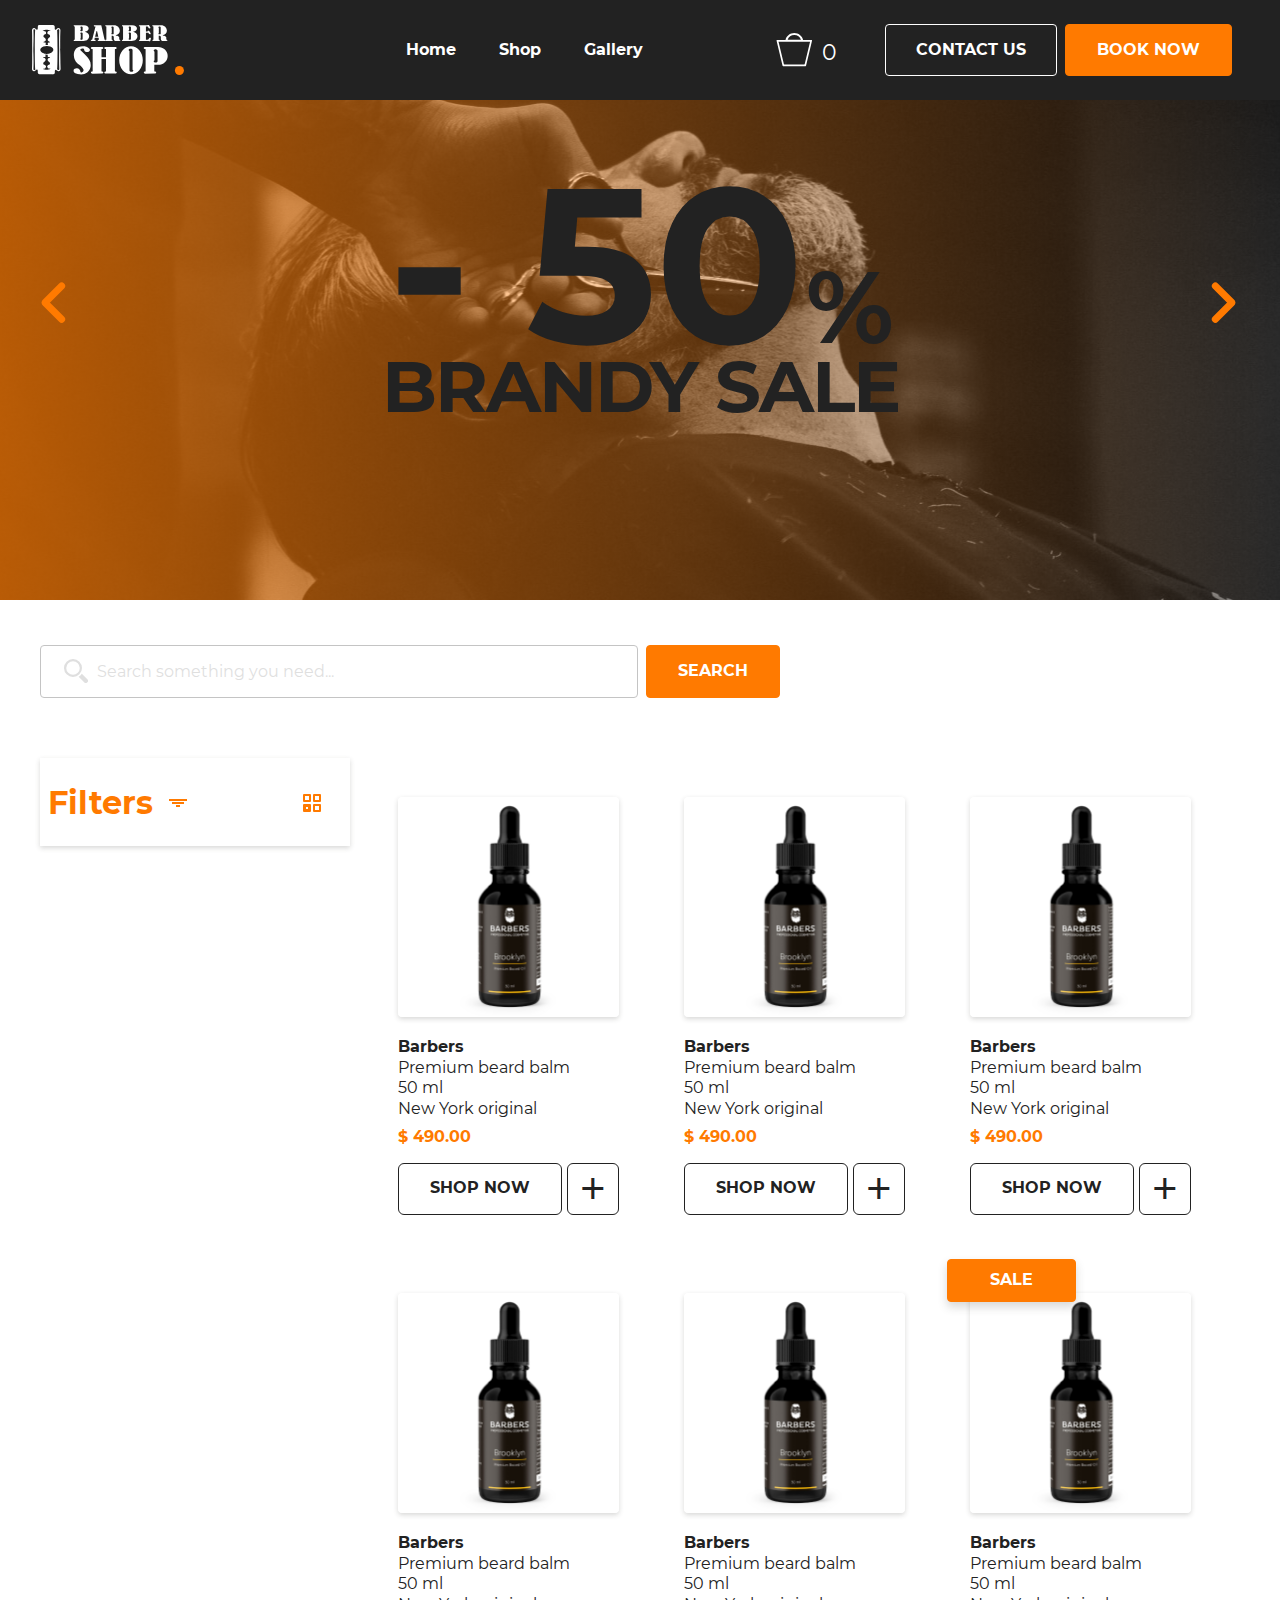
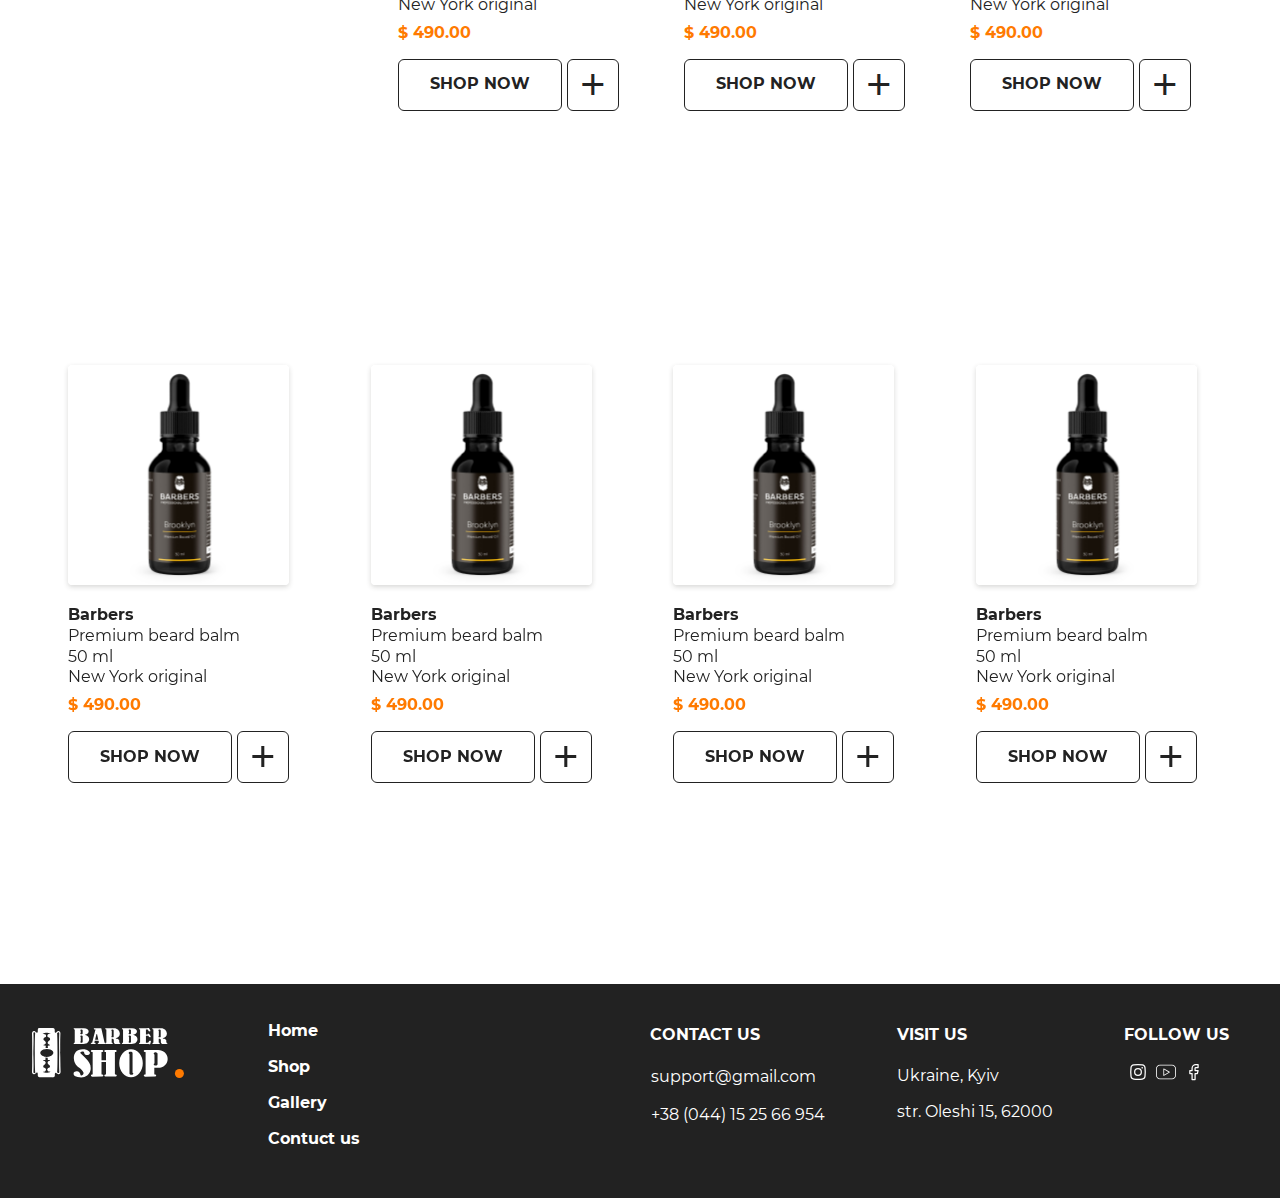
==== shop.html @ feaa9b47 "compress images" ====
<!DOCTYPE html>
<html lang="en">
<head>
	<title>Shop</title>
	<meta charset="UTF-8">
	<meta name="viewport" content="width=device-width, initial-scale=1.0">
	<link rel="shortcut icon" href="img/favicon/blade.png" type="image/x-icon">
	<meta http-equiv="X-UA-Compatible" content="ie=edge">
	<meta name="theme-color" content="#111111">
	<link rel="stylesheet" href="css/vendor.css">
	<link rel="stylesheet" href="css/main.css">
</head>

<body>
	<div class="wrapper">

		<main class="_page">
			<header class="header _fixed">
	<div class="_container">
		<div class="header__content">

			<a class="header__logo logo _hoverSVG _dynamic_adapt_" data-da=".menu__body,992,2" href="../index.html">
				<svg class="logo__image">
					<use xlink:href="img/sprite.svg#logo"></use>
				</svg>
			</a>

			<div class="header__menu menu">
				<button class="menu__burger burger" type="button">
					<span></span>
					<span></span>
					<span></span>
				</button>

				<nav class="menu__body _dynamic_adapt_" data-da=".wrapper,992,0">

					<ul class="menu__list">
						<li class="menu__item">
							<a class="menu__link _hover decor" href="../index.html">Home</a>
						</li>

						<li class="menu__item">
							<a class="menu__link _hover decor _goto" data-goto=".shop" href="#">Shop</a>
						</li>

						<li class="menu__item">
							<a class="menu__link _hover decor _goto" data-goto=".gallery" href="#">Gallery</a>
						</li>
					</ul>

					<a class="menu__backet _hoverSVG _dynamic_adapt_" data-da=".menu,992,2" href="#">
						<svg class="menu__icon">
							<use xlink:href="img/sprite.svg#backet"></use>
						</svg>
						<span class="menu__amount">0</span>
					</a>

					<ul class="menu__request">
						<li class="menu__popup menu__popup--contact">
							<a class="menu__btn link link--contact popup-link" href="#popup__contact-us">contact us</a>
						</li>

						<li class="menu__popup menu__popup--order">
							<button class="menu__btn link link--order _goto" data-goto=".booking" type="button">book
								now</button>
						</li>
					</ul>
				</nav>
			</div>
		</div>
	</div>
</header>
			<section class="shop" id="shop">
	<h1 class="sr-only">
		Brandy sale
	</h1>
	<div class="shop__container _container">
		<div class="shop__content">
			<button class="shop-swiper__arrow shop-swiper__arrow--prev _hover" type="button"></button>
			<button class="shop-swiper__arrow shop-swiper__arrow--next _hover" type="button"></button>
			<div class="shop-swiper">
				<div class="shop-swiper__wrapper">
					<div class="shop-swiper__slide shop-slide">
						<span class="shop-slide__value shop-slide__value--modul">-</span>
						<span class="shop-slide__value shop-slide__value--amount">50</span>
						<span class="shop-slide__value shop-slide__value--quality">%</span>
						<span class="shop-slide__value shop-slide__value--description">brandy sale</span>
					</div>
					<div class="shop-swiper__slide shop-slide">
						<span class="shop-slide__value shop-slide__value--modul">-</span>
						<span class="shop-slide__value shop-slide__value--amount">25</span>
						<span class="shop-slide__value shop-slide__value--quality">%</span>
						<span class="shop-slide__value shop-slide__value--description">brandy sale</span>
					</div>
					<div class="shop-swiper__slide shop-slide">
						<span class="shop-slide__value shop-slide__value--modul">-</span>
						<span class="shop-slide__value shop-slide__value--amount">70</span>
						<span class="shop-slide__value shop-slide__value--quality">%</span>
						<span class="shop-slide__value shop-slide__value--description">brandy sale</span>
					</div>
				</div>
			</div>
		</div>
	</div>
</section>
			<div class="search">
	<div class="_container">
		<form class="search__form form-search" action="#">
			<label class="form-search__label label">
				<input class="form-search__input input" type="text" placeholder="Search something you need...">
				<svg class="form-search__icon">
					<use xlink:href="img/sprite.svg#search"></use>
				</svg>
			</label>
			<button class="form-search__button link link--order" type="submit">search</button>
		</form>
	</div>
</div>
			<section class="products-filter" id="product-filter">
	<h2 class="sr-only">
		Products filter
	</h2>
	<div class="_container">
		<div class="products-filter__content">

			<aside class="products-filter__aside filter-product">
				<div class="products-filter__header">
					<div class="filter-product__title">
						Filters
						<button class="filter-product__decor decor-filter _hoverBg" type="button">
							<span class="decor-filter__middle"></span>
						</button>
					</div>
					<button class="products-filter__filter filter-btn _hoverBtn" type="button">
						<span class="filter-btn__square"></span>
						<span class="filter-btn__square"></span>
						<span class="filter-btn__square filter-btn__square--fat"></span>
						<span class="filter-btn__square"></span>
					</button>
				</div>
				<nav class="products-filter__menu menu-filter">
					<ul class="menu-filter__list">
						<li class="menu-filter__item">
							<a class="menu-filter__link" href="#">List</a>
						</li>
						<li class="menu-filter__item">
							<a class="menu-filter__link _checked" href="#">Tile</a>
						</li>
						<li class="menu-filter__item">
							<a class="menu-filter__link" href="#">Image</a>
						</li>
					</ul>
				</nav>
				<form class="products-filter__form" action="#">
					<button class="products-filter__burger burger" type="button">
						<span></span>
						<span></span>
						<span></span>
					</button>
					<ul class="filter-product__list">
						<li class="filter-product__item filter-item">
							<div class="filter-item__title">
								Choose a services
							</div>
							<ul class="filter-item__list filter__list--checkbox">
								<li class="filter__item">
									<label class="filter__label filter__label--checkbox">
										<input class="filter__input" type="checkbox" name="namecheckbox_1" checked>
										<span class="filter__name filter__name--checkbox">
											Men's haircut
										</span>
									</label>
								</li>
								<li class="filter__item">
									<label class="filter__label filter__label--checkbox">
										<input class="filter__input" type="checkbox" name="namecheckbox_2" checked>
										<span class="filter__name filter__name--checkbox">
											Drying
										</span>
									</label>
								</li>
								<li class="filter__item">
									<label class="filter__label filter__label--checkbox">
										<input class="filter__input" type="checkbox" name="namecheckbox_3">
										<span class="filter__name filter__name--checkbox">
											Shaving
										</span>
									</label>
								</li>
								<li class="filter__item">
									<label class="filter__label filter__label--checkbox">
										<input class="filter__input" type="checkbox" name="namecheckbox_4">
										<span class="filter__name filter__name--checkbox">
											Crop close
										</span>
									</label>
								</li>
								<li class="filter__item">
									<label class="filter__label filter__label--checkbox">
										<input class="filter__input" type="checkbox" name="namecheckbox_5" checked>
										<span class="filter__name filter__name--checkbox">
											Wash hair
										</span>
									</label>
								</li>
							</ul>
						</li>

						<li class="filter-product__item filter-item">
							<div class="filter-item__title">
								Choose a master
							</div>
							<ul class="filter-item__list filter__list--radiobutton">
								<li class="filter__item">
									<label class="filter__label filter__label--radiobutton">
										<input class="filter__input" type="radio" name="nameradio" value="1">
										<span class="filter__name filter__name--radio">
											Alex
										</span>
									</label>
								</li>
								<li class="filter__item">
									<label class="filter__label filter__label--radiobutton">
										<input class="filter__input" type="radio" name="nameradio" value="2">
										<span class="filter__name filter__name--radio">
											Jorge Jones
										</span>
									</label>
								</li>
								<li class="filter__item">
									<label class="filter__label filter__label--radiobutton">
										<input class="filter__input" type="radio" name="nameradio" value="3" checked>
										<span class="filter__name filter__name--radio">
											Dart Vaider
										</span>
									</label>
								</li>
								<li class="filter__item">
									<label class="filter__label filter__label--radiobutton">
										<input class="filter__input" type="radio" name="nameradio" value="4">
										<span class="filter__name filter__name--radio">
											SpongeBob Squarepants
										</span>
									</label>
								</li>
							</ul>
						</li>

						<li class="filter-product__item filter-item">
							<div class="filter-item__title">
								Choose a price
							</div>
							<div class="price-filter">
								<div class="price-filter__line"></div>
								<ul class="price-filter__list">
									<li class="price-filter__item">
										<label class="price-filter__label">
											<span>From:</span>
											<input class="price-filter__input price-filter__input--start" type="text">
										</label>
									</li>

									<li class="price-filter__item">
										<label class="price-filter__label">
											<span>To:</span>
											<input class="price-filter__input price-filter__input--end" type="text">
										</label>
									</li>
								</ul>
							</div>
						</li>
					</ul>

					<button class="filter-product__button link link--shop" type="button">
						show
					</button>
				</form>

			</aside>

			<div class="products-filter__gallery">
				<article class="product">
	<span class="product__action">
		sale
	</span>

	<div class="product__wrapper">

		<a class="product__image" href="../product.html">
			<img class="product__img" src="img/product/beard-oil_brooklyn.png" alt="Beard Oil Brooklyn picture">
		</a>
		<div class="product__content">
			<div class="product__description">
				<span class="product__subtitle">
					Barbers
				</span>
				<div class="product__inner">
					<span class="product__name">
						Premium beard balm
					</span>
					<span class="product__amount">
						50 ml
					</span>
					<span class="product__maden">
						New York original
					</span>
				</div>
				<span class="product__price">
					$ 490.00
				</span>

			</div>
			<div class="product__choise">
				<button class="product__button product__button--shop link link--shop" type="button">
					Shop now
				</button>
				<button class="product__button product__button--backet link link--shop" type="button">
					+
				</button>
			</div>
		</div>

	</div>
</article>
				<article class="product">
	<span class="product__action">
		sale
	</span>

	<div class="product__wrapper">

		<a class="product__image" href="../product.html">
			<img class="product__img" src="img/product/beard-oil_brooklyn.png" alt="Beard Oil Brooklyn picture">
		</a>
		<div class="product__content">
			<div class="product__description">
				<span class="product__subtitle">
					Barbers
				</span>
				<div class="product__inner">
					<span class="product__name">
						Premium beard balm
					</span>
					<span class="product__amount">
						50 ml
					</span>
					<span class="product__maden">
						New York original
					</span>
				</div>
				<span class="product__price">
					$ 490.00
				</span>

			</div>
			<div class="product__choise">
				<button class="product__button product__button--shop link link--shop" type="button">
					Shop now
				</button>
				<button class="product__button product__button--backet link link--shop" type="button">
					+
				</button>
			</div>
		</div>

	</div>
</article>
				<article class="product">
	<span class="product__action">
		sale
	</span>

	<div class="product__wrapper">

		<a class="product__image" href="../product.html">
			<img class="product__img" src="img/product/beard-oil_brooklyn.png" alt="Beard Oil Brooklyn picture">
		</a>
		<div class="product__content">
			<div class="product__description">
				<span class="product__subtitle">
					Barbers
				</span>
				<div class="product__inner">
					<span class="product__name">
						Premium beard balm
					</span>
					<span class="product__amount">
						50 ml
					</span>
					<span class="product__maden">
						New York original
					</span>
				</div>
				<span class="product__price">
					$ 490.00
				</span>

			</div>
			<div class="product__choise">
				<button class="product__button product__button--shop link link--shop" type="button">
					Shop now
				</button>
				<button class="product__button product__button--backet link link--shop" type="button">
					+
				</button>
			</div>
		</div>

	</div>
</article>
				<article class="product">
	<span class="product__action">
		sale
	</span>

	<div class="product__wrapper">

		<a class="product__image" href="../product.html">
			<img class="product__img" src="img/product/beard-oil_brooklyn.png" alt="Beard Oil Brooklyn picture">
		</a>
		<div class="product__content">
			<div class="product__description">
				<span class="product__subtitle">
					Barbers
				</span>
				<div class="product__inner">
					<span class="product__name">
						Premium beard balm
					</span>
					<span class="product__amount">
						50 ml
					</span>
					<span class="product__maden">
						New York original
					</span>
				</div>
				<span class="product__price">
					$ 490.00
				</span>

			</div>
			<div class="product__choise">
				<button class="product__button product__button--shop link link--shop" type="button">
					Shop now
				</button>
				<button class="product__button product__button--backet link link--shop" type="button">
					+
				</button>
			</div>
		</div>

	</div>
</article>
				<article class="product">
	<span class="product__action">
		sale
	</span>

	<div class="product__wrapper">

		<a class="product__image" href="../product.html">
			<img class="product__img" src="img/product/beard-oil_brooklyn.png" alt="Beard Oil Brooklyn picture">
		</a>
		<div class="product__content">
			<div class="product__description">
				<span class="product__subtitle">
					Barbers
				</span>
				<div class="product__inner">
					<span class="product__name">
						Premium beard balm
					</span>
					<span class="product__amount">
						50 ml
					</span>
					<span class="product__maden">
						New York original
					</span>
				</div>
				<span class="product__price">
					$ 490.00
				</span>

			</div>
			<div class="product__choise">
				<button class="product__button product__button--shop link link--shop" type="button">
					Shop now
				</button>
				<button class="product__button product__button--backet link link--shop" type="button">
					+
				</button>
			</div>
		</div>

	</div>
</article>
				<article class="product">
	<span class="product__action">
		sale
	</span>

	<div class="product__wrapper">

		<a class="product__image" href="../product.html">
			<img class="product__img" src="img/product/beard-oil_brooklyn.png" alt="Beard Oil Brooklyn picture">
		</a>
		<div class="product__content">
			<div class="product__description">
				<span class="product__subtitle">
					Barbers
				</span>
				<div class="product__inner">
					<span class="product__name">
						Premium beard balm
					</span>
					<span class="product__amount">
						50 ml
					</span>
					<span class="product__maden">
						New York original
					</span>
				</div>
				<span class="product__price">
					$ 490.00
				</span>

			</div>
			<div class="product__choise">
				<button class="product__button product__button--shop link link--shop" type="button">
					Shop now
				</button>
				<button class="product__button product__button--backet link link--shop" type="button">
					+
				</button>
			</div>
		</div>

	</div>
</article>
			</div>

		</div>
	</div>
</section>
			<div class="products-shop">
	<section class="products gallery" id="gallery">
	<div class="products__container _container">
		<h2 class="products__title title scroll-item">
			Popular products
		</h2>

		<div class="product-swiper swiper">
			<div class="product-swiper__wrapper swiper__wrapper">
				<div class="product-swiper__slide swiper__slide">
					<article class="product">
	<span class="product__action">
		sale
	</span>

	<div class="product__wrapper">

		<a class="product__image" href="../product.html">
			<img class="product__img" src="img/product/beard-oil_brooklyn.png" alt="Beard Oil Brooklyn picture">
		</a>
		<div class="product__content">
			<div class="product__description">
				<span class="product__subtitle">
					Barbers
				</span>
				<div class="product__inner">
					<span class="product__name">
						Premium beard balm
					</span>
					<span class="product__amount">
						50 ml
					</span>
					<span class="product__maden">
						New York original
					</span>
				</div>
				<span class="product__price">
					$ 490.00
				</span>

			</div>
			<div class="product__choise">
				<button class="product__button product__button--shop link link--shop" type="button">
					Shop now
				</button>
				<button class="product__button product__button--backet link link--shop" type="button">
					+
				</button>
			</div>
		</div>

	</div>
</article>
				</div>
				<div class="product-swiper__slide swiper__slide">
					<article class="product">
	<span class="product__action">
		sale
	</span>

	<div class="product__wrapper">

		<a class="product__image" href="../product.html">
			<img class="product__img" src="img/product/beard-oil_brooklyn.png" alt="Beard Oil Brooklyn picture">
		</a>
		<div class="product__content">
			<div class="product__description">
				<span class="product__subtitle">
					Barbers
				</span>
				<div class="product__inner">
					<span class="product__name">
						Premium beard balm
					</span>
					<span class="product__amount">
						50 ml
					</span>
					<span class="product__maden">
						New York original
					</span>
				</div>
				<span class="product__price">
					$ 490.00
				</span>

			</div>
			<div class="product__choise">
				<button class="product__button product__button--shop link link--shop" type="button">
					Shop now
				</button>
				<button class="product__button product__button--backet link link--shop" type="button">
					+
				</button>
			</div>
		</div>

	</div>
</article>
				</div>
				<div class="product-swiper__slide swiper__slide">
					<article class="product">
	<span class="product__action">
		sale
	</span>

	<div class="product__wrapper">

		<a class="product__image" href="../product.html">
			<img class="product__img" src="img/product/beard-oil_brooklyn.png" alt="Beard Oil Brooklyn picture">
		</a>
		<div class="product__content">
			<div class="product__description">
				<span class="product__subtitle">
					Barbers
				</span>
				<div class="product__inner">
					<span class="product__name">
						Premium beard balm
					</span>
					<span class="product__amount">
						50 ml
					</span>
					<span class="product__maden">
						New York original
					</span>
				</div>
				<span class="product__price">
					$ 490.00
				</span>

			</div>
			<div class="product__choise">
				<button class="product__button product__button--shop link link--shop" type="button">
					Shop now
				</button>
				<button class="product__button product__button--backet link link--shop" type="button">
					+
				</button>
			</div>
		</div>

	</div>
</article>
				</div>
				<div class="product-swiper__slide swiper__slide">
					<article class="product">
	<span class="product__action">
		sale
	</span>

	<div class="product__wrapper">

		<a class="product__image" href="../product.html">
			<img class="product__img" src="img/product/beard-oil_brooklyn.png" alt="Beard Oil Brooklyn picture">
		</a>
		<div class="product__content">
			<div class="product__description">
				<span class="product__subtitle">
					Barbers
				</span>
				<div class="product__inner">
					<span class="product__name">
						Premium beard balm
					</span>
					<span class="product__amount">
						50 ml
					</span>
					<span class="product__maden">
						New York original
					</span>
				</div>
				<span class="product__price">
					$ 490.00
				</span>

			</div>
			<div class="product__choise">
				<button class="product__button product__button--shop link link--shop" type="button">
					Shop now
				</button>
				<button class="product__button product__button--backet link link--shop" type="button">
					+
				</button>
			</div>
		</div>

	</div>
</article>
				</div>
			</div>

			<button
				class="product-swiper__arrow product-swiper__arrow--prev swiper-team__arrow swiper-team__arrow--prev _hoverSVG"
				type="button"></button>
			<button
				class="product-swiper__arrow product-swiper__arrow--next swiper-team__arrow swiper-team__arrow--next _hoverSVG"
				type="button"></button>
		</div>
	</div>
</section>
</div>
		</main>

		<footer class="footer" id="footer">
	<div class="footer__container _container">
		<h2 class="footer__title sr-only">
			Footer
		</h2>

		<div class="footer__content">
			<div class="footer__menu">
				<a class="footer__logo logo _hoverSVG _dynamic_adapt_" data-da=".footer__menu,992,0" href="../index.html">
					<svg class="logo__image">
						<use xlink:href="img/sprite.svg#logo"></use>
					</svg>
				</a>
				<nav class="footer__nav menu _dynamic_adapt_" data-da=".footer__contacts,992,1">
					<ul class="menu__list menu__list--footer">
						<li class="menu__item">
							<a class="menu__link _hover decor" data-goto=".hero" href="../index.html">Home</a>
						</li>

						<li class="menu__item">
							<a class="menu__link _hover decor _goto" data-goto=".shop" href="#">Shop</a>
						</li>

						<li class="menu__item">
							<a class="menu__link _hover decor _goto" data-goto=".gallery" href="#">Gallery</a>
						</li>

						<li class="menu__item">
							<a class="menu__link _hover decor popup-link" href="#popup__contact-us">Contuct us</a>
						</li>
					</ul>
				</nav>
			</div>
			<ul class="footer__contacts">
				<li class="footer__contact footer__contact--contact">
					<span class="footer__subtitle">
						Contact us
					</span>
					<a class="footer__email _hover" href="mailto:support@gmail.com">support@gmail.com</a>
					<a class="footer__phone _hover" href="tel:+38044152566954">+38 (044) 15 25 66 954</a>
				</li>

				<li class="footer__contact footer__contact--visit">
					<span class="footer__subtitle">
						Visit us
					</span>
					<address class="footer__address address">
						Ukraine, Kyiv
						<span class="address__street">
							str. Oleshi 15, 62000
						</span>
					</address>
				</li>

				<li class="footer__contact footer__contact--follow">
					<span class="footer__subtitle">
						Follow us
					</span>
					<ul class="footer__socials socials">
						<li class="socials__image">
							<a class="socials__link _hoverSVG" href="#">
								<svg class="socials__icon">
									<use xlink:href="img/sprite.svg#instagram"></use>
								</svg>
							</a>
						</li>
						<li class="socials__image">
							<a class="socials__link _hoverSVG" href="#">
								<svg class="socials__icon">
									<use xlink:href="img/sprite.svg#youtube"></use>
								</svg>
							</a>
						</li>
						<li class="socials__image">
							<a class="socials__link _hoverSVG" href="#">
								<svg class="socials__icon">
									<use xlink:href="img/sprite.svg#facebook"></use>
								</svg>
							</a>
						</li>
					</ul>
				</li>
			</ul>
		</div>
	</div>

</footer>
	</div>

	<div class="popup popup_popup">
	<div class="popup__content">
		<div class="popup__body">
			<div class="popup__close"></div>
		</div>
	</div>
</div>
<div class="popup popup__contact-us" id="popup__contact-us">
	<div class="popup__content">
		<div class="popup__body">
			<svg class="popup__close _hoverSVG">
				<use xlink:href="img/sprite.svg#close"></use>
			</svg>
			<section class="request">
	<h2 class="request__title">
		Contact us!
	</h2>

	<span class="request__description">
		Please leave your details and our manager will contact you within an hour.
	</span>

	<form class="request__form form" action="#" id="form" method="post">

		<label class="request__label label">
			Name:
			<input class="request__input request__input--name input _req _name" type="text" name="name"
				data-validate-field="name" autocomplete="off" placeholder="Gregory Simmmons" required>
		</label>

		<label class="request__label label">
			Email:
			<input class="request__input request__input--email input _req _email" type="email" name="email"
				data-validate-field="email" autocomplete="off" placeholder="dwight.fleming@example.com" required>
		</label>

		<label class="request__label label">
			Phone:
			<input class="request__input request__input--phone input _req _phone" type="tel" name="tel"
				data-validate-field="tel" autocomplete="off" placeholder="+38 (099) 999-9999" required>
		</label>

		<label class="request__label label">
			Your comment:
			<textarea class="request__input request__input--text input _req _text"
				placeholder="Please leave your comment..."></textarea>
		</label>

		<button class="request__button link link--order" type="submit">
			contact me
		</button>
	</form>
</section>
		</div>
	</div>
</div>
<div class="popup popup_video">
	<div class="popup__content">
		<div class="popup__body">
			<div class="popup__close popup__close_video"></div>
			<div class="popup__video _video"></div>
		</div>
	</div>
</div>

	<script src="js/vendor.js"></script>
	<script src="js/main.js"></script>
</body>

</html>
---- css/vendor.css ----
/*! nouislider - 14.6.2 - 9/16/2020 */
.noUi-target, .noUi-target * {
  -webkit-touch-callout: none;
  -webkit-tap-highlight-color: transparent;
  -webkit-user-select: none;
  touch-action: none;
  -ms-user-select: none;
  -moz-user-select: none;
  user-select: none;
  box-sizing: border-box; }

.noUi-target {
  position: relative; }

.noUi-base, .noUi-connects {
  width: 100%;
  height: 100%;
  position: relative;
  z-index: 1; }

.noUi-connects {
  overflow: hidden;
  z-index: 0; }

.noUi-connect, .noUi-origin {
  will-change: transform;
  position: absolute;
  z-index: 1;
  top: 0;
  right: 0;
  -ms-transform-origin: 0 0;
  -webkit-transform-origin: 0 0;
  -webkit-transform-style: preserve-3d;
  transform-origin: 0 0;
  transform-style: flat; }

.noUi-connect {
  height: 100%;
  width: 100%; }

.noUi-origin {
  height: 10%;
  width: 10%; }

.noUi-txt-dir-rtl.noUi-horizontal .noUi-origin {
  left: 0;
  right: auto; }

.noUi-vertical .noUi-origin {
  width: 0; }

.noUi-horizontal .noUi-origin {
  height: 0; }

.noUi-handle {
  -webkit-backface-visibility: hidden;
  backface-visibility: hidden;
  position: absolute; }

.noUi-touch-area {
  height: 100%;
  width: 100%; }

.noUi-state-tap .noUi-connect, .noUi-state-tap .noUi-origin {
  transition: transform .3s; }

.noUi-state-drag * {
  cursor: inherit !important; }

.noUi-horizontal {
  height: 18px; }

.noUi-horizontal .noUi-handle {
  width: 34px;
  height: 28px;
  right: -17px;
  top: -6px; }

.noUi-vertical {
  width: 18px; }

.noUi-vertical .noUi-handle {
  width: 28px;
  height: 34px;
  right: -6px;
  top: -17px; }

.noUi-txt-dir-rtl.noUi-horizontal .noUi-handle {
  left: -17px;
  right: auto; }

.noUi-target {
  background: #FAFAFA;
  border-radius: 4px;
  border: 1px solid #D3D3D3;
  box-shadow: inset 0 1px 1px #F0F0F0,0 3px 6px -5px #BBB; }

.noUi-connects {
  border-radius: 3px; }

.noUi-connect {
  background: #3FB8AF; }

.noUi-draggable {
  cursor: ew-resize; }

.noUi-vertical .noUi-draggable {
  cursor: ns-resize; }

.noUi-handle {
  border: 1px solid #D9D9D9;
  border-radius: 3px;
  background: #FFF;
  cursor: default;
  box-shadow: inset 0 0 1px #FFF,inset 0 1px 7px #EBEBEB,0 3px 6px -3px #BBB; }

.noUi-active {
  box-shadow: inset 0 0 1px #FFF,inset 0 1px 7px #DDD,0 3px 6px -3px #BBB; }

.noUi-handle:after, .noUi-handle:before {
  content: "";
  display: block;
  position: absolute;
  height: 14px;
  width: 1px;
  background: #E8E7E6;
  left: 14px;
  top: 6px; }

.noUi-handle:after {
  left: 17px; }

.noUi-vertical .noUi-handle:after, .noUi-vertical .noUi-handle:before {
  width: 14px;
  height: 1px;
  left: 6px;
  top: 14px; }

.noUi-vertical .noUi-handle:after {
  top: 17px; }

[disabled] .noUi-connect {
  background: #B8B8B8; }

[disabled] .noUi-handle, [disabled].noUi-handle, [disabled].noUi-target {
  cursor: not-allowed; }

.noUi-pips, .noUi-pips * {
  box-sizing: border-box; }

.noUi-pips {
  position: absolute;
  color: #999; }

.noUi-value {
  position: absolute;
  white-space: nowrap;
  text-align: center; }

.noUi-value-sub {
  color: #ccc;
  font-size: 10px; }

.noUi-marker {
  position: absolute;
  background: #CCC; }

.noUi-marker-sub {
  background: #AAA; }

.noUi-marker-large {
  background: #AAA; }

.noUi-pips-horizontal {
  padding: 10px 0;
  height: 80px;
  top: 100%;
  left: 0;
  width: 100%; }

.noUi-value-horizontal {
  transform: translate(-50%, 50%); }

.noUi-rtl .noUi-value-horizontal {
  transform: translate(50%, 50%); }

.noUi-marker-horizontal.noUi-marker {
  margin-left: -1px;
  width: 2px;
  height: 5px; }

.noUi-marker-horizontal.noUi-marker-sub {
  height: 10px; }

.noUi-marker-horizontal.noUi-marker-large {
  height: 15px; }

.noUi-pips-vertical {
  padding: 0 10px;
  height: 100%;
  top: 0;
  left: 100%; }

.noUi-value-vertical {
  transform: translate(0, -50%);
  padding-left: 25px; }

.noUi-rtl .noUi-value-vertical {
  transform: translate(0, 50%); }

.noUi-marker-vertical.noUi-marker {
  width: 5px;
  height: 2px;
  margin-top: -1px; }

.noUi-marker-vertical.noUi-marker-sub {
  width: 10px; }

.noUi-marker-vertical.noUi-marker-large {
  width: 15px; }

.noUi-tooltip {
  display: block;
  position: absolute;
  border: 1px solid #D9D9D9;
  border-radius: 3px;
  background: #fff;
  color: #000;
  padding: 5px;
  text-align: center;
  white-space: nowrap; }

.noUi-horizontal .noUi-tooltip {
  transform: translate(-50%, 0);
  left: 50%;
  bottom: 120%; }

.noUi-vertical .noUi-tooltip {
  transform: translate(0, -50%);
  top: 50%;
  right: 120%; }

.noUi-horizontal .noUi-origin > .noUi-tooltip {
  transform: translate(50%, 0);
  left: auto;
  bottom: 10px; }

.noUi-vertical .noUi-origin > .noUi-tooltip {
  transform: translate(0, -18px);
  top: auto;
  right: 28px; }

/**
 * Swiper 6.7.1
 * Most modern mobile touch slider and framework with hardware accelerated transitions
 * https://swiperjs.com
 *
 * Copyright 2014-2021 Vladimir Kharlampidi
 *
 * Released under the MIT License
 *
 * Released on: June 23, 2021
 */
@font-face {
  font-family: swiper-icons;
  src: url("data:application/font-woff;charset=utf-8;base64, [base64]//wADZ2x5ZgAAAywAAADMAAAD2MHtryVoZWFkAAABbAAAADAAAAA2E2+eoWhoZWEAAAGcAAAAHwAAACQC9gDzaG10eAAAAigAAAAZAAAArgJkABFsb2NhAAAC0AAAAFoAAABaFQAUGG1heHAAAAG8AAAAHwAAACAAcABAbmFtZQAAA/gAAAE5AAACXvFdBwlwb3N0AAAFNAAAAGIAAACE5s74hXjaY2BkYGAAYpf5Hu/j+W2+MnAzMYDAzaX6QjD6/4//Bxj5GA8AuRwMYGkAPywL13jaY2BkYGA88P8Agx4j+/8fQDYfA1AEBWgDAIB2BOoAeNpjYGRgYNBh4GdgYgABEMnIABJzYNADCQAACWgAsQB42mNgYfzCOIGBlYGB0YcxjYGBwR1Kf2WQZGhhYGBiYGVmgAFGBiQQkOaawtDAoMBQxXjg/wEGPcYDDA4wNUA2CCgwsAAAO4EL6gAAeNpj2M0gyAACqxgGNWBkZ2D4/wMA+xkDdgAAAHjaY2BgYGaAYBkGRgYQiAHyGMF8FgYHIM3DwMHABGQrMOgyWDLEM1T9/w8UBfEMgLzE////P/5//f/V/xv+r4eaAAeMbAxwIUYmIMHEgKYAYjUcsDAwsLKxc3BycfPw8jEQA/[base64]/uznmfPFBNODM2K7MTQ45YEAZqGP81AmGGcF3iPqOop0r1SPTaTbVkfUe4HXj97wYE+yNwWYxwWu4v1ugWHgo3S1XdZEVqWM7ET0cfnLGxWfkgR42o2PvWrDMBSFj/IHLaF0zKjRgdiVMwScNRAoWUoH78Y2icB/yIY09An6AH2Bdu/UB+yxopYshQiEvnvu0dURgDt8QeC8PDw7Fpji3fEA4z/PEJ6YOB5hKh4dj3EvXhxPqH/SKUY3rJ7srZ4FZnh1PMAtPhwP6fl2PMJMPDgeQ4rY8YT6Gzao0eAEA409DuggmTnFnOcSCiEiLMgxCiTI6Cq5DZUd3Qmp10vO0LaLTd2cjN4fOumlc7lUYbSQcZFkutRG7g6JKZKy0RmdLY680CDnEJ+UMkpFFe1RN7nxdVpXrC4aTtnaurOnYercZg2YVmLN/d/gczfEimrE/fs/bOuq29Zmn8tloORaXgZgGa78yO9/cnXm2BpaGvq25Dv9S4E9+5SIc9PqupJKhYFSSl47+Qcr1mYNAAAAeNptw0cKwkAAAMDZJA8Q7OUJvkLsPfZ6zFVERPy8qHh2YER+3i/BP83vIBLLySsoKimrqKqpa2hp6+jq6RsYGhmbmJqZSy0sraxtbO3sHRydnEMU4uR6yx7JJXveP7WrDycAAAAAAAH//wACeNpjYGRgYOABYhkgZgJCZgZNBkYGLQZtIJsFLMYAAAw3ALgAeNolizEKgDAQBCchRbC2sFER0YD6qVQiBCv/H9ezGI6Z5XBAw8CBK/m5iQQVauVbXLnOrMZv2oLdKFa8Pjuru2hJzGabmOSLzNMzvutpB3N42mNgZGBg4GKQYzBhYMxJLMlj4GBgAYow/P/PAJJhLM6sSoWKfWCAAwDAjgbRAAB42mNgYGBkAIIbCZo5IPrmUn0hGA0AO8EFTQAA") format("woff");
  font-weight: 400;
  font-style: normal; }

:root {
  --swiper-theme-color: #007aff
; }

.swiper {
  margin-left: auto;
  margin-right: auto;
  position: relative;
  overflow: hidden;
  list-style: none;
  padding: 0;
  z-index: 1; }

.swiper-container-vertical > .swiper-wrapper {
  flex-direction: column; }

.swiper-wrapper {
  position: relative;
  width: 100%;
  height: 100%;
  z-index: 1;
  display: flex;
  transition-property: transform;
  box-sizing: content-box; }

.swiper-container-android .swiper-slide,
.swiper-wrapper {
  transform: translate3d(0px, 0, 0); }

.swiper-container-multirow > .swiper-wrapper {
  flex-wrap: wrap; }

.swiper-container-multirow-column > .swiper-wrapper {
  flex-wrap: wrap;
  flex-direction: column; }

.swiper-container-free-mode > .swiper-wrapper {
  transition-timing-function: ease-out;
  margin: 0 auto; }

.swiper-container-pointer-events {
  touch-action: pan-y; }

.swiper-container-pointer-events.swiper-container-vertical {
  touch-action: pan-x; }

.swiper-slide {
  flex-shrink: 0;
  width: 100%;
  height: 100%;
  position: relative;
  transition-property: transform; }

.swiper-slide-invisible-blank {
  visibility: hidden; }

.swiper-container-autoheight,
.swiper-container-autoheight .swiper-slide {
  height: auto; }

.swiper-container-autoheight .swiper-wrapper {
  align-items: flex-start;
  transition-property: transform, height; }

.swiper-container-3d {
  perspective: 1200px; }

.swiper-container-3d .swiper-cube-shadow,
.swiper-container-3d .swiper-slide,
.swiper-container-3d .swiper-slide-shadow-bottom,
.swiper-container-3d .swiper-slide-shadow-left,
.swiper-container-3d .swiper-slide-shadow-right,
.swiper-container-3d .swiper-slide-shadow-top,
.swiper-container-3d .swiper-wrapper {
  transform-style: preserve-3d; }

.swiper-container-3d .swiper-slide-shadow-bottom,
.swiper-container-3d .swiper-slide-shadow-left,
.swiper-container-3d .swiper-slide-shadow-right,
.swiper-container-3d .swiper-slide-shadow-top {
  position: absolute;
  left: 0;
  top: 0;
  width: 100%;
  height: 100%;
  pointer-events: none;
  z-index: 10; }

.swiper-container-3d .swiper-slide-shadow-left {
  background-image: linear-gradient(to left, rgba(0, 0, 0, 0.5), rgba(0, 0, 0, 0)); }

.swiper-container-3d .swiper-slide-shadow-right {
  background-image: linear-gradient(to right, rgba(0, 0, 0, 0.5), rgba(0, 0, 0, 0)); }

.swiper-container-3d .swiper-slide-shadow-top {
  background-image: linear-gradient(to top, rgba(0, 0, 0, 0.5), rgba(0, 0, 0, 0)); }

.swiper-container-3d .swiper-slide-shadow-bottom {
  background-image: linear-gradient(to bottom, rgba(0, 0, 0, 0.5), rgba(0, 0, 0, 0)); }

.swiper-container-css-mode > .swiper-wrapper {
  overflow: auto;
  scrollbar-width: none;
  -ms-overflow-style: none; }

.swiper-container-css-mode > .swiper-wrapper::-webkit-scrollbar {
  display: none; }

.swiper-container-css-mode > .swiper-wrapper > .swiper-slide {
  scroll-snap-align: start start; }

.swiper-container-horizontal.swiper-container-css-mode > .swiper-wrapper {
  -ms-scroll-snap-type: x mandatory;
  scroll-snap-type: x mandatory; }

.swiper-container-vertical.swiper-container-css-mode > .swiper-wrapper {
  -ms-scroll-snap-type: y mandatory;
  scroll-snap-type: y mandatory; }

:root {
  --swiper-navigation-size: 44px
; }

.swiper-button-next,
.swiper-button-prev {
  position: absolute;
  top: 50%;
  width: calc(var(--swiper-navigation-size)/ 44 * 27);
  height: var(--swiper-navigation-size);
  margin-top: calc(0px - (var(--swiper-navigation-size)/ 2));
  z-index: 10;
  cursor: pointer;
  display: flex;
  align-items: center;
  justify-content: center;
  color: var(--swiper-navigation-color, var(--swiper-theme-color)); }

.swiper-button-next.swiper-button-disabled,
.swiper-button-prev.swiper-button-disabled {
  opacity: .35;
  cursor: auto;
  pointer-events: none; }

.swiper-button-next:after,
.swiper-button-prev:after {
  font-family: swiper-icons;
  font-size: var(--swiper-navigation-size);
  text-transform: none !important;
  letter-spacing: 0;
  text-transform: none;
  font-variant: initial;
  line-height: 1; }

.swiper-button-prev,
.swiper-container-rtl .swiper-button-next {
  left: 10px;
  right: auto; }

.swiper-button-prev:after,
.swiper-container-rtl .swiper-button-next:after {
  content: 'prev'; }

.swiper-button-next,
.swiper-container-rtl .swiper-button-prev {
  right: 10px;
  left: auto; }

.swiper-button-next:after,
.swiper-container-rtl .swiper-button-prev:after {
  content: 'next'; }

.swiper-button-next.swiper-button-white,
.swiper-button-prev.swiper-button-white {
  --swiper-navigation-color: #ffffff
; }

.swiper-button-next.swiper-button-black,
.swiper-button-prev.swiper-button-black {
  --swiper-navigation-color: #000000
; }

.swiper-button-lock {
  display: none; }

.swiper-pagination {
  position: absolute;
  text-align: center;
  transition: .3s opacity;
  transform: translate3d(0, 0, 0);
  z-index: 10; }

.swiper-pagination.swiper-pagination-hidden {
  opacity: 0; }

.swiper-container-horizontal > .swiper-pagination-bullets,
.swiper-pagination-custom,
.swiper-pagination-fraction {
  bottom: 10px;
  left: 0;
  width: 100%; }

.swiper-pagination-bullets-dynamic {
  overflow: hidden;
  font-size: 0; }

.swiper-pagination-bullets-dynamic .swiper-pagination-bullet {
  transform: scale(0.33);
  position: relative; }

.swiper-pagination-bullets-dynamic .swiper-pagination-bullet-active {
  transform: scale(1); }

.swiper-pagination-bullets-dynamic .swiper-pagination-bullet-active-main {
  transform: scale(1); }

.swiper-pagination-bullets-dynamic .swiper-pagination-bullet-active-prev {
  transform: scale(0.66); }

.swiper-pagination-bullets-dynamic .swiper-pagination-bullet-active-prev-prev {
  transform: scale(0.33); }

.swiper-pagination-bullets-dynamic .swiper-pagination-bullet-active-next {
  transform: scale(0.66); }

.swiper-pagination-bullets-dynamic .swiper-pagination-bullet-active-next-next {
  transform: scale(0.33); }

.swiper-pagination-bullet {
  width: 8px;
  height: 8px;
  display: inline-block;
  border-radius: 50%;
  background: #000;
  opacity: .2; }

button.swiper-pagination-bullet {
  border: none;
  margin: 0;
  padding: 0;
  box-shadow: none;
  -webkit-appearance: none;
  -moz-appearance: none;
  appearance: none; }

.swiper-pagination-clickable .swiper-pagination-bullet {
  cursor: pointer; }

.swiper-pagination-bullet-active {
  opacity: 1;
  background: var(--swiper-pagination-color, var(--swiper-theme-color)); }

.swiper-container-vertical > .swiper-pagination-bullets {
  right: 10px;
  top: 50%;
  transform: translate3d(0px, -50%, 0); }

.swiper-container-vertical > .swiper-pagination-bullets .swiper-pagination-bullet {
  margin: 6px 0;
  display: block; }

.swiper-container-vertical > .swiper-pagination-bullets.swiper-pagination-bullets-dynamic {
  top: 50%;
  transform: translateY(-50%);
  width: 8px; }

.swiper-container-vertical > .swiper-pagination-bullets.swiper-pagination-bullets-dynamic .swiper-pagination-bullet {
  display: inline-block;
  transition: .2s transform, .2s top; }

.swiper-container-horizontal > .swiper-pagination-bullets .swiper-pagination-bullet {
  margin: 0 4px; }

.swiper-container-horizontal > .swiper-pagination-bullets.swiper-pagination-bullets-dynamic {
  left: 50%;
  transform: translateX(-50%);
  white-space: nowrap; }

.swiper-container-horizontal > .swiper-pagination-bullets.swiper-pagination-bullets-dynamic .swiper-pagination-bullet {
  transition: .2s transform, .2s left; }

.swiper-container-horizontal.swiper-container-rtl > .swiper-pagination-bullets-dynamic .swiper-pagination-bullet {
  transition: .2s transform, .2s right; }

.swiper-pagination-progressbar {
  background: rgba(0, 0, 0, 0.25);
  position: absolute; }

.swiper-pagination-progressbar .swiper-pagination-progressbar-fill {
  background: var(--swiper-pagination-color, var(--swiper-theme-color));
  position: absolute;
  left: 0;
  top: 0;
  width: 100%;
  height: 100%;
  transform: scale(0);
  transform-origin: left top; }

.swiper-container-rtl .swiper-pagination-progressbar .swiper-pagination-progressbar-fill {
  transform-origin: right top; }

.swiper-container-horizontal > .swiper-pagination-progressbar,
.swiper-container-vertical > .swiper-pagination-progressbar.swiper-pagination-progressbar-opposite {
  width: 100%;
  height: 4px;
  left: 0;
  top: 0; }

.swiper-container-horizontal > .swiper-pagination-progressbar.swiper-pagination-progressbar-opposite,
.swiper-container-vertical > .swiper-pagination-progressbar {
  width: 4px;
  height: 100%;
  left: 0;
  top: 0; }

.swiper-pagination-white {
  --swiper-pagination-color: #ffffff
; }

.swiper-pagination-black {
  --swiper-pagination-color: #000000
; }

.swiper-pagination-lock {
  display: none; }

.swiper-scrollbar {
  border-radius: 10px;
  position: relative;
  -ms-touch-action: none;
  background: rgba(0, 0, 0, 0.1); }

.swiper-container-horizontal > .swiper-scrollbar {
  position: absolute;
  left: 1%;
  bottom: 3px;
  z-index: 50;
  height: 5px;
  width: 98%; }

.swiper-container-vertical > .swiper-scrollbar {
  position: absolute;
  right: 3px;
  top: 1%;
  z-index: 50;
  width: 5px;
  height: 98%; }

.swiper-scrollbar-drag {
  height: 100%;
  width: 100%;
  position: relative;
  background: rgba(0, 0, 0, 0.5);
  border-radius: 10px;
  left: 0;
  top: 0; }

.swiper-scrollbar-cursor-drag {
  cursor: move; }

.swiper-scrollbar-lock {
  display: none; }

.swiper-zoom-container {
  width: 100%;
  height: 100%;
  display: flex;
  justify-content: center;
  align-items: center;
  text-align: center; }

.swiper-zoom-container > canvas,
.swiper-zoom-container > img,
.swiper-zoom-container > svg {
  max-width: 100%;
  max-height: 100%;
  -o-object-fit: contain;
  object-fit: contain; }

.swiper-slide-zoomed {
  cursor: move; }

.swiper-lazy-preloader {
  width: 42px;
  height: 42px;
  position: absolute;
  left: 50%;
  top: 50%;
  margin-left: -21px;
  margin-top: -21px;
  z-index: 10;
  transform-origin: 50%;
  -webkit-animation: swiper-preloader-spin 1s infinite linear;
  animation: swiper-preloader-spin 1s infinite linear;
  box-sizing: border-box;
  border: 4px solid var(--swiper-preloader-color, var(--swiper-theme-color));
  border-radius: 50%;
  border-top-color: transparent; }

.swiper-lazy-preloader-white {
  --swiper-preloader-color: #fff
; }

.swiper-lazy-preloader-black {
  --swiper-preloader-color: #000
; }

@-webkit-keyframes swiper-preloader-spin {
  100% {
    transform: rotate(360deg); } }

@keyframes swiper-preloader-spin {
  100% {
    transform: rotate(360deg); } }

.swiper-container .swiper-notification {
  position: absolute;
  left: 0;
  top: 0;
  pointer-events: none;
  opacity: 0;
  z-index: -1000; }

.swiper-container-fade.swiper-container-free-mode .swiper-slide {
  transition-timing-function: ease-out; }

.swiper-container-fade .swiper-slide {
  pointer-events: none;
  transition-property: opacity; }

.swiper-container-fade .swiper-slide .swiper-slide {
  pointer-events: none; }

.swiper-container-fade .swiper-slide-active,
.swiper-container-fade .swiper-slide-active .swiper-slide-active {
  pointer-events: auto; }

.swiper-container-cube {
  overflow: visible; }

.swiper-container-cube .swiper-slide {
  pointer-events: none;
  -webkit-backface-visibility: hidden;
  backface-visibility: hidden;
  z-index: 1;
  visibility: hidden;
  transform-origin: 0 0;
  width: 100%;
  height: 100%; }

.swiper-container-cube .swiper-slide .swiper-slide {
  pointer-events: none; }

.swiper-container-cube.swiper-container-rtl .swiper-slide {
  transform-origin: 100% 0; }

.swiper-container-cube .swiper-slide-active,
.swiper-container-cube .swiper-slide-active .swiper-slide-active {
  pointer-events: auto; }

.swiper-container-cube .swiper-slide-active,
.swiper-container-cube .swiper-slide-next,
.swiper-container-cube .swiper-slide-next + .swiper-slide,
.swiper-container-cube .swiper-slide-prev {
  pointer-events: auto;
  visibility: visible; }

.swiper-container-cube .swiper-slide-shadow-bottom,
.swiper-container-cube .swiper-slide-shadow-left,
.swiper-container-cube .swiper-slide-shadow-right,
.swiper-container-cube .swiper-slide-shadow-top {
  z-index: 0;
  -webkit-backface-visibility: hidden;
  backface-visibility: hidden; }

.swiper-container-cube .swiper-cube-shadow {
  position: absolute;
  left: 0;
  bottom: 0px;
  width: 100%;
  height: 100%;
  opacity: .6;
  z-index: 0; }

.swiper-container-cube .swiper-cube-shadow:before {
  content: '';
  background: #000;
  position: absolute;
  left: 0;
  top: 0;
  bottom: 0;
  right: 0;
  filter: blur(50px); }

.swiper-container-flip {
  overflow: visible; }

.swiper-container-flip .swiper-slide {
  pointer-events: none;
  -webkit-backface-visibility: hidden;
  backface-visibility: hidden;
  z-index: 1; }

.swiper-container-flip .swiper-slide .swiper-slide {
  pointer-events: none; }

.swiper-container-flip .swiper-slide-active,
.swiper-container-flip .swiper-slide-active .swiper-slide-active {
  pointer-events: auto; }

.swiper-container-flip .swiper-slide-shadow-bottom,
.swiper-container-flip .swiper-slide-shadow-left,
.swiper-container-flip .swiper-slide-shadow-right,
.swiper-container-flip .swiper-slide-shadow-top {
  z-index: 0;
  -webkit-backface-visibility: hidden;
  backface-visibility: hidden; }

/*# sourceMappingURL=vendor.css.map */
---- css/main.css ----
@font-face {
  font-family: "Montserrat";
  src: url("../fonts/../fonts/Montserrat-Bold.woff2") format("woff2");
  font-weight: 700;
  font-display: swap;
  font-style: normal; }

@font-face {
  font-family: "Montserrat";
  src: url("../fonts/../fonts/Montserrat-Medium.woff2") format("woff2");
  font-weight: 500;
  font-display: swap;
  font-style: normal; }

@font-face {
  font-family: "Montserrat";
  src: url("../fonts/../fonts/Montserrat-Regular.woff2") format("woff2");
  font-weight: 400;
  font-display: swap;
  font-style: normal; }

@font-face {
  font-family: "Montserrat";
  src: url("../fonts/../fonts/Montserrat-Light.woff2") format("woff2");
  font-weight: 300;
  font-display: swap;
  font-style: normal; }

html {
  box-sizing: border-box; }

*,
*::after,
*::before {
  box-sizing: inherit; }

ul,
ol,
li,
button {
  padding: 0; }

body,
h1,
h2,
h3,
h4,
h5,
h6,
p,
ul,
ol,
li,
figure,
figcaption,
blockquote,
dl,
dd {
  margin: 0; }

h1,
h2,
h3,
h4,
h5,
h6 {
  font-weight: inherit;
  font-size: inherit; }

ul,
li {
  list-style: none; }

img {
  max-width: 100%;
  display: inline-block;
  vertical-align: middle;
  border-style: none; }

input,
button,
textarea,
select {
  font: inherit;
  cursor: pointer;
  margin: 0; }

textarea.input {
  resize: none; }

button {
  border: none;
  outline: transparent;
  color: transparent;
  background: transparent; }

a {
  border: none;
  background: transparent;
  text-decoration: none;
  color: inherit; }

.button {
  display: inline-block;
  width: 100%;
  text-align: center; }

.label {
  cursor: pointer;
  padding: 0 0 0 20px;
  color: #222; }

textarea.input,
.input {
  border: 1px solid #c4c4c4;
  border-radius: 4px;
  width: 100%;
  display: block;
  padding: 0 20px;
  font-weight: 500;
  transition: all 0.4s ease; }
  textarea.input::-moz-placeholder, .input::-moz-placeholder {
    color: #dfdfdf;
    font-weight: 400; }
  textarea.input:-ms-input-placeholder, .input:-ms-input-placeholder {
    color: #dfdfdf;
    font-weight: 400; }
  textarea.input::placeholder,
  .input::placeholder {
    color: #dfdfdf;
    font-weight: 400; }
  @media only screen and (min-width: 767.98px) {
    textarea.input:hover,
    .input:hover {
      border-color: #9a9a9a; }
    textarea.input:focus,
    .input:focus {
      border-color: #da6401;
      outline: none;
      caret-color: #da6401; }
    textarea.input:active,
    .input:active {
      border-color: #da6401; } }

.sr-only {
  position: absolute;
  width: 1px;
  height: 1px;
  padding: 0;
  margin: -1px;
  overflow: hidden;
  clip: rect(0, 0, 0, 0);
  white-space: nowrap;
  border: 0; }

html,
body {
  height: 100%;
  cursor: default; }

body {
  font-family: "Montserrat", sans-serif;
  font-weight: 400;
  font-size: 16px;
  line-height: 1.3;
  background-color: #fff;
  color: #222; }
  @media only screen and (max-width: 991.98px) {
    body::-webkit-scrollbar {
      display: none; } }

._lock {
  overflow: hidden; }
  ._lock::before {
    content: "";
    position: fixed;
    left: 0;
    top: 0;
    z-index: 6;
    width: 100%;
    height: 100%;
    background-color: rgba(34, 34, 34, 0.6);
    transition: all 0.8s ease; }

.wrapper {
  display: flex;
  flex-direction: column;
  overflow: hidden;
  width: 100%;
  min-height: 100vh; }

._page {
  flex: 1 1 auto; }

._container {
  margin: 0 auto;
  padding: 0 15px;
  max-width: 1230px; }
  @media only screen and (max-width: 991.98px) {
    ._container {
      padding: 0 32px;
      max-width: 768px; } }
  @media only screen and (max-width: 767.98px) {
    ._container {
      padding: 0 15px;
      max-width: 1230px; } }

.logo {
  position: relative;
  z-index: 5;
  display: inline-block;
  transform: translateX(-18px);
  outline: transparent;
  fill: #fff;
  border: 1px solid transparent;
  padding: 5px 15px 5px 0;
  transition: all 0.4s ease; }
  @media only screen and (min-width: 767.98px) {
    .logo:hover,
    .logo:hover .logo__image {
      fill: #da6401; }
      .logo:hover::after,
      .logo:hover .logo__image::after {
        background-color: #da6401; }
    .logo:focus {
      fill: #da6401; }
      .logo:focus::after {
        background-color: #da6401; } }
  @media only screen and (max-width: 767.98px) {
    .logo {
      transform: translate(0, 0); } }
  .logo::before {
    content: "";
    position: absolute;
    z-index: 6;
    top: 0;
    left: 0;
    width: 100%;
    height: 100%;
    background-color: transparent; }
  .logo::after {
    content: "";
    position: absolute;
    bottom: 0;
    right: 0;
    transform: translate(-90%, -55%);
    width: 9px;
    height: 9px;
    border-radius: 50%;
    background-color: #ff7a00;
    transition: all 0.4s ease; }
  .logo__image {
    position: relative;
    z-index: 0;
    display: block;
    width: 154px;
    height: 50px;
    transition: all 0.4s ease; }
    @media only screen and (max-width: 991.98px) {
      .logo__image {
        width: 97px; } }

.title {
  display: inline-block;
  position: relative;
  font-weight: 700;
  font-size: 64px;
  color: #ff7a00;
  word-spacing: 18px;
  letter-spacing: 0px;
  padding: 0 0 0 46px;
  opacity: 0;
  transform: translateX(-50px);
  transition: all 0.4s ease; }
  .title.animation-class {
    opacity: 1;
    transform: translateX(0); }
  .title::before {
    content: "";
    display: block;
    width: 21px;
    height: 21px;
    position: absolute;
    left: 0;
    top: 50%;
    transform: translate(0, -50%);
    background-color: #ff7a00;
    border-radius: 50%; }
    @media only screen and (max-width: 991.98px) {
      .title::before {
        width: 9px;
        height: 9px; } }
  @media only screen and (max-width: 1199.98px) {
    .title {
      font-size: 56px;
      padding: 0 0 0 40px; } }
  @media only screen and (max-width: 991.98px) {
    .title {
      font-size: 32px;
      padding: 0 0 0 20px;
      text-transform: capitalize; } }
  @media only screen and (max-width: 479.98px) {
    .title {
      font-size: 16px;
      text-transform: uppercase; } }

.link {
  display: block;
  font-weight: 700;
  color: #fff;
  text-transform: uppercase;
  border-radius: 4px;
  border: 1px solid transparent;
  transition: all 0.4s ease; }
  .link--contact {
    padding: 15px 30px;
    border: 1px solid #fff;
    background-color: transparent; }
    @media only screen and (min-width: 767.98px) {
      .link--contact:focus {
        color: #da6401;
        border-color: #da6401; }
      .link--contact:hover {
        color: #fff;
        background-color: #000;
        border-color: #fff; }
      .link--contact:active {
        color: #da6401;
        background-color: #000;
        border-color: #fff; } }
  .link--order {
    padding: 15px 31px;
    border: 1px solid #ff7a00;
    background-color: #ff7a00; }
    @media only screen and (min-width: 767.98px) {
      .link--order:focus {
        color: #222;
        border-color: #da6401; }
      .link--order:hover {
        color: #fff;
        border-color: #ff7a00;
        background-color: #da6401; }
      .link--order:active {
        color: #222;
        border-color: #ff7a00;
        background-color: #da6401; } }
  .link--shop {
    background-color: #fff;
    color: #222;
    border-color: #222;
    border-radius: 6px;
    padding: 14px 31px; }
    @media only screen and (min-width: 767.98px) {
      .link--shop:focus {
        border-color: #da6401; }
      .link--shop:hover {
        background-color: #fff2e5;
        border-color: #222; }
      .link--shop:active {
        color: #ff7a00; } }

.socials {
  display: flex;
  align-items: center; }
  @media only screen and (max-width: 479.98px) {
    .socials {
      margin: 15px 0 0 0; } }
  .socials__image {
    display: block; }
  .socials__link {
    max-width: 28px;
    display: flex;
    align-items: center;
    padding: 3px; }
  .socials__icon {
    width: 100%;
    height: 20px; }

.address {
  display: block;
  font-style: normal; }
  .address__street {
    display: block;
    margin: 10px 0 0 0; }

._hover,
._hoverSVG,
._hoverBtn,
._hoverBg {
  outline: transparent;
  border: 1px solid transparent;
  transition: all 0.4s ease; }

._hover::before, ._hover::after {
  transition: all 0.4s ease; }

@media only screen and (min-width: 767.98px) {
  ._hover:hover {
    color: #da6401; }
    ._hover:hover::before, ._hover:hover::after {
      background-color: #da6401; }
  ._hover:focus {
    border-top-color: #da6401;
    border-bottom-color: #da6401;
    color: #da6401; }
    ._hover:focus::before, ._hover:focus::after {
      background-color: #da6401; }
  ._hover:active {
    border-top-color: transparent;
    border-bottom-color: #da6401;
    color: #da6401; }
    ._hover:active::before, ._hover:active::after {
      background-color: #da6401; } }

._hoverSVG svg,
._hoverSVG span {
  transition: all 0.4s ease; }

@media only screen and (min-width: 767.98px) {
  ._hoverSVG:focus svg,
  ._hoverSVG:focus span, ._hoverSVG:focus {
    border-top-color: #da6401;
    border-bottom-color: #da6401;
    color: #da6401;
    fill: #da6401; }
  ._hoverSVG:hover svg,
  ._hoverSVG:hover span, ._hoverSVG:hover {
    border-color: transparent;
    color: #da6401;
    fill: #da6401; }
  ._hoverSVG:active {
    border-top-color: transparent;
    border-bottom-color: #da6401; } }

._hoverBtn span {
  transition: all 0.4s ease; }

@media only screen and (min-width: 767.98px) {
  ._hoverBtn:hover span {
    border-color: #da6401; }
  ._hoverBtn:focus {
    border-top-color: #da6401;
    border-bottom-color: #da6401; }
  ._hoverBtn:hover {
    border-color: transparent; }
  ._hoverBtn:active {
    border-top-color: transparent;
    border-bottom-color: #da6401; } }

@media only screen and (min-width: 767.98px) {
  ._hoverBg:hover span,
  ._hoverBg:hover span::before,
  ._hoverBg:hover span::after {
    background-color: #da6401; }
  ._hoverBg:active {
    background-color: #da6401;
    background-color: #fff1e3; }
  ._hoverBg:focus {
    background-color: #fff1e3; } }

.decor::before {
  content: "";
  position: absolute;
  top: 50%;
  left: 0;
  transform: translateY(-50%);
  width: 5px;
  height: 5px;
  border-radius: 100%;
  border-style: none;
  background-color: transparent; }

@-webkit-keyframes addClone {
  0% {
    opacity: 0;
    transform: scale(0); }
  100% {
    opacity: 1;
    transform: scale(0.8); } }

@keyframes addClone {
  0% {
    opacity: 0;
    transform: scale(0); }
  100% {
    opacity: 1;
    transform: scale(0.8); } }

@-webkit-keyframes addToBacket {
  0% {
    opacity: 1;
    transform: scale(0.8);
    width: 150px;
    height: 150px; }
  25% {
    opacity: 1;
    transform: scale(0.8);
    width: 150px;
    height: 150px; }
  50% {
    opacity: 1;
    transform: scale(0.8); }
  100% {
    opacity: 0;
    transform: scale(0);
    width: 0;
    height: 0; } }

@keyframes addToBacket {
  0% {
    opacity: 1;
    transform: scale(0.8);
    width: 150px;
    height: 150px; }
  25% {
    opacity: 1;
    transform: scale(0.8);
    width: 150px;
    height: 150px; }
  50% {
    opacity: 1;
    transform: scale(0.8); }
  100% {
    opacity: 0;
    transform: scale(0);
    width: 0;
    height: 0; } }

@-webkit-keyframes showBlock {
  0% {
    max-height: 0; }
  100% {
    max-height: 100%;
    min-height: 100%; } }

@keyframes showBlock {
  0% {
    max-height: 0; }
  100% {
    max-height: 100%;
    min-height: 100%; } }

.swiper-team {
  overflow: hidden;
  padding: 13px 0;
  margin: 0 auto; }
  @media only screen and (max-width: 1199.98px) {
    .swiper-team {
      padding: 17px 0;
      align-self: center; } }
  @media only screen and (max-width: 479.98px) {
    .swiper-team {
      padding: 25px 0; } }
  .swiper-team__arrow {
    position: absolute;
    margin: 0;
    padding: 0;
    bottom: 23px;
    width: 40px;
    height: 40px;
    border-radius: 100%;
    cursor: pointer;
    background-color: transparent; }
    .swiper-team__arrow--prev {
      left: 0px; }
    .swiper-team__arrow--next {
      right: 5px; }
    @media only screen and (max-width: 479.98px) {
      .swiper-team__arrow {
        display: none; } }
    .swiper-team__arrow::before, .swiper-team__arrow::after {
      content: "";
      position: absolute;
      top: 0;
      left: 50%;
      width: 3px;
      height: 18px;
      border-radius: 4px;
      background-color: #ff7a00; }
    .swiper-team__arrow--prev::before {
      transform: translate(-50%, 5px) rotate(45deg); }
    .swiper-team__arrow--prev::after {
      transform: translate(-50%, 16px) rotate(-45deg); }
    .swiper-team__arrow--next {
      transform: translateX(10%); }
      .swiper-team__arrow--next::before {
        transform: translate(-50%, 5px) rotate(-45deg); }
      .swiper-team__arrow--next::after {
        transform: translate(-50%, 16px) rotate(45deg); }
  .swiper-team .swiper-pagination-bullets {
    bottom: 20px;
    left: auto;
    right: 3px;
    z-index: 4; }
  .swiper-team__pagination {
    display: none; }
    @media only screen and (max-width: 479.98px) {
      .swiper-team__pagination {
        display: flex;
        position: absolute;
        flex-direction: column;
        justify-content: space-between;
        max-width: 9px;
        height: 105px; } }
    .swiper-team__pagination .swiper-pagination-bullet {
      width: 9px;
      height: 9px;
      border-radius: 100%;
      border-width: 1px;
      border-style: solid;
      opacity: 1; }
    .swiper-team__pagination .swiper-pagination-bullet-active {
      background-color: transparent; }
  .swiper-team__wrapper {
    display: flex; }

.swiper-slide {
  position: relative;
  z-index: 3;
  flex: 0 0 134px;
  min-height: 200px;
  cursor: pointer; }
  @media only screen and (max-width: 1199.98px) {
    .swiper-slide {
      flex: 0 0 130px;
      min-height: 193px; } }
  @media only screen and (max-width: 479.98px) {
    .swiper-slide {
      flex: 0 0 202px;
      max-width: 202px;
      min-height: 300px; } }
  .swiper-slide.swiper-slide-active {
    position: relative;
    z-index: 4; }
    .swiper-slide.swiper-slide-active::after {
      content: "";
      display: block;
      position: absolute;
      z-index: 1;
      top: -11px;
      left: 25px;
      width: 122px;
      min-height: 222px;
      border: 3px solid #ff7a00; }
      @media only screen and (max-width: 1199.98px) {
        .swiper-slide.swiper-slide-active::after {
          top: -10px;
          left: 10px;
          width: 132px;
          min-height: 214px; } }
      @media only screen and (max-width: 479.98px) {
        .swiper-slide.swiper-slide-active::after {
          top: -14px;
          left: 27px;
          width: 190px;
          min-height: 333px; } }
  .swiper-slide__image {
    position: relative;
    z-index: 2;
    width: 100%;
    min-height: 200px;
    -o-object-fit: cover;
    object-fit: cover;
    background-color: rgba(61, 58, 55, 0.2); }
    @media only screen and (max-width: 1199.98px) {
      .swiper-slide__image {
        min-height: 193px; } }
    @media only screen and (max-width: 479.98px) {
      .swiper-slide__image {
        min-height: 300px; } }

.swiper-button-disabled {
  opacity: 0.4;
  pointer-events: none; }

.slider-team {
  position: relative;
  flex: 0 0 731px;
  max-width: 731px;
  min-width: 0;
  padding: 50px 45px 0 45px;
  margin: 0 0 40px 0; }
  @media only screen and (max-width: 1199.98px) {
    .slider-team {
      max-width: 100%;
      margin: 0 0 20px 0; } }
  @media only screen and (max-width: 991.98px) {
    .slider-team {
      margin: 0 0 20px 0; } }
  @media only screen and (max-width: 479.98px) {
    .slider-team {
      max-width: 100%;
      padding: 0 22px 0 0;
      margin: 0 0 17px -3px; } }

.description {
  display: block;
  text-align: left;
  max-width: 475px;
  width: 100%;
  overflow: auto;
  min-height: 283px; }
  .description::-webkit-scrollbar {
    display: none; }
  @media only screen and (max-width: 1199.98px) {
    .description {
      padding: 0 0 0 20px;
      margin: 0 auto; } }
  @media only screen and (max-width: 991.98px) {
    .description {
      padding: 0 0 0 48px; } }
  @media only screen and (max-width: 479.98px) {
    .description {
      padding: 0; } }
  .description__item {
    position: relative;
    line-height: 1.25; }
    .description__item p {
      position: absolute;
      z-index: 2;
      top: 50px;
      left: 0;
      width: 100%;
      opacity: 0;
      transition: opacity 0.4s ease; }
      @media only screen and (max-width: 991.98px) {
        .description__item p {
          top: 26px; } }
    .description__item.tab_active .description__name {
      opacity: 1; }
    .description__item.tab_active p {
      opacity: 1; }
  .description__name {
    position: absolute;
    z-index: 3;
    top: 0;
    display: block;
    font-weight: 700;
    font-size: 32px;
    padding: 0 0 10px 0;
    line-height: 1.1;
    color: #ff7a00;
    opacity: 0;
    width: 100%;
    background-color: #fff;
    transition: opacity 0.4s ease; }
    @media only screen and (max-width: 1199.98px) {
      .description__name {
        font-size: 16px; } }
    @media only screen and (max-width: 479.98px) {
      .description__name {
        margin: 0 0 0 4px; } }

.header {
  position: fixed;
  z-index: 9;
  top: 0;
  width: 100%;
  min-height: 100px; }
  @media only screen and (max-width: 767.98px) {
    .header {
      min-height: 68px; } }
  .header::before {
    content: "";
    position: absolute;
    width: 100%;
    height: 100%;
    background-color: #222; }
  .header__content {
    display: flex;
    align-items: center;
    justify-content: space-between;
    min-height: 100px; }
    @media only screen and (max-width: 991.98px) {
      .header__content {
        min-height: 68px; } }
  .header__logo {
    order: 0; }
    @media only screen and (max-width: 991.98px) {
      .header__logo {
        margin: 0 0 25px 0; } }
    @media only screen and (max-width: 991.98px) {
      .header__logo::after {
        transform: translate(-50%, -180%);
        width: 7px;
        height: 7px; } }
  .header__menu {
    margin: 0 8px 0 0; }
    @media only screen and (max-width: 1199.98px) {
      .header__menu {
        margin: 0; } }

.menu {
  width: 100%; }
  @media only screen and (max-width: 991.98px) {
    .menu {
      display: flex;
      justify-content: flex-end;
      align-items: center; } }
  .menu__body {
    position: relative;
    display: flex;
    align-items: center;
    transition: all 0.8s ease; }
    @media only screen and (max-width: 991.98px) {
      .menu__body {
        outline: hidden;
        position: fixed;
        z-index: 10;
        top: 0;
        left: 0;
        display: flex;
        flex-direction: column;
        align-items: flex-start;
        justify-content: flex-start;
        max-width: 330px;
        width: 100%;
        height: 100%;
        overflow: auto;
        transform: translate(-100%, 0);
        background-color: #222;
        padding: 35px 15px 80px; } }
    @media only screen and (max-width: 479.98px) {
      .menu__body {
        max-width: 100%; } }
    .menu__body._active {
      transform: translate(0, 0);
      box-shadow: 12px 0 16px 0 rgba(0, 0, 0, 0.32); }
  .menu__list {
    order: 1;
    display: flex;
    justify-content: space-between;
    margin: 0 131px 0 auto;
    align-items: center; }
    @media only screen and (max-width: 1199.98px) {
      .menu__list {
        margin: 0 auto; } }
    @media only screen and (max-width: 991.98px) {
      .menu__list {
        flex-direction: column;
        align-items: flex-start;
        padding: 0 0 0 30px;
        margin: 0 0 50px; } }
  .menu__item:not(:last-child) {
    margin: 0 30px 0 0; }
  @media only screen and (max-width: 991.98px) {
    .menu__item:not(:last-child) {
      margin: 0 0 20px 0; } }
  .menu__link {
    position: relative;
    padding: 0 0 0 11px;
    display: block;
    color: #fff;
    font-weight: 700; }
  .menu__backet {
    position: relative;
    top: 0;
    order: 2;
    align-items: center;
    color: #fff;
    fill: #fff;
    margin: 0 71px 0 0; }
    @media only screen and (max-width: 991.98px) {
      .menu__backet {
        z-index: 5;
        top: 12px;
        margin: 0 20px 0 auto; } }
    @media only screen and (max-width: 767.98px) {
      .menu__backet {
        top: 0; } }
  .menu__icon {
    display: inline-block;
    display: block;
    width: 37px;
    height: 34px; }
    @media only screen and (max-width: 991.98px) {
      .menu__icon {
        width: 26px;
        height: 30px; } }
  .menu__amount {
    position: absolute;
    top: 50%;
    left: 110%;
    transform: translateY(-40%);
    display: inline-block;
    font-size: 22px;
    padding: 0 5px; }
  .menu__request {
    order: 3;
    display: flex;
    align-items: center; }
    @media only screen and (max-width: 991.98px) {
      .menu__request {
        display: block;
        max-width: 100%;
        width: 100%;
        margin: auto 0 0 0; } }
  .menu__popup:not(:last-child) {
    margin: 0 8px 0 0; }
  @media only screen and (max-width: 991.98px) {
    .menu__popup:not(:last-child) {
      margin: 0 0 16px 0; } }
  @media only screen and (max-width: 991.98px) {
    .menu__popup--contact {
      max-width: 100%; } }
  @media only screen and (max-width: 991.98px) {
    .menu__popup--order {
      max-width: 100%; } }
  @media only screen and (max-width: 991.98px) {
    .menu__btn {
      max-width: 100%;
      width: 100%;
      text-align: center;
      padding: 15px 5px; } }

.burger {
  display: none; }
  @media only screen and (max-width: 991.98px) {
    .burger {
      position: relative;
      display: block;
      top: 12px;
      width: 30px;
      height: 18px;
      cursor: pointer;
      z-index: 6; } }
  @media only screen and (max-width: 991.98px) and (max-width: 767.98px) {
    .burger {
      top: 0; } }
  @media only screen and (max-width: 991.98px) {
      .burger span {
        display: inline-block;
        transition: all 0.3s ease 0s;
        top: calc(50% - 1px);
        left: 0px;
        position: absolute;
        width: 100%;
        height: 3px;
        border-radius: 2px;
        background-color: #fff; }
        .burger span:first-child {
          top: 0px; }
        .burger span:last-child {
          top: auto;
          bottom: 0px; }
      .burger._active span {
        outline: transparent;
        transform: scale(0); }
        .burger._active span:first-child {
          transform: rotate(-45deg);
          top: calc(50% - 2px); }
        .burger._active span:last-child {
          transform: rotate(45deg);
          bottom: calc(50% - 1px); }
      .burger._done {
        position: absolute;
        top: 25px;
        right: 25px;
        z-index: 6; } }

.hero {
  min-height: 100vh;
  display: flex;
  flex-direction: column;
  justify-content: center;
  background-image: url("../img/bg/bg.jpg");
  background-repeat: no-repeat;
  background-position: right 0;
  background-size: cover; }
  .hero::before {
    content: "";
    position: absolute;
    top: 0;
    left: 0;
    width: 100%;
    min-height: 100%;
    background-image: repeating-linear-gradient(90deg, transparent 0 16.6%, rgba(151, 151, 151, 0.25) 16.6% 16.7%); }
    @media only screen and (max-width: 1199.98px) {
      .hero::before {
        display: none; } }
  @media only screen and (max-width: 991.98px) {
    .hero {
      background-image: url("../img/bg/bg_tablet.jpg");
      background-position-y: 68px; } }
  @media only screen and (max-width: 479.98px) {
    .hero {
      background-image: url("../img/bg/bg_phone.jpg"); } }
  .hero__content {
    position: relative;
    max-width: 1230px;
    width: 100%;
    display: flex;
    flex-direction: column;
    justify-content: space-evenly;
    padding: 10px;
    margin: 100px auto 0; }
    @media only screen and (max-width: 991.98px) {
      .hero__content {
        justify-content: center;
        margin: 100px auto 0;
        padding: 10px 33px; } }
    @media only screen and (max-width: 767.98px) {
      .hero__content {
        margin: 68px auto 0;
        padding: 10px 15px; } }
    @media only screen and (max-width: 479.98px) {
      .hero__content {
        margin: auto 0 0 0; } }
  .hero__order {
    max-width: 600px;
    display: flex;
    flex-direction: column;
    justify-content: space-between; }
    @media only screen and (max-width: 991.98px) {
      .hero__order {
        max-width: 400px;
        margin: 0; } }
    @media only screen and (max-width: 479.98px) {
      .hero__order {
        padding: 0 0 42px 0; } }
  .hero__title::before {
    display: none; }
  .hero__logo {
    display: block;
    margin: 0 0 60px 0; }
    @media only screen and (max-width: 991.98px) {
      .hero__logo {
        margin: 0 0 8px 0; } }
    @media only screen and (max-width: 479.98px) {
      .hero__logo {
        margin: 0 0 28px 0; } }
  .hero__slogan {
    font-weight: 700;
    font-size: 32px;
    color: #fff1e3;
    margin: 0 0 30px 0; }
    @media only screen and (max-width: 991.98px) {
      .hero__slogan {
        font-size: 16px;
        margin: 0 0 18px 0; } }
    @media only screen and (max-width: 479.98px) {
      .hero__slogan {
        font-weight: 500;
        margin: 0 0 11px 0; } }
  .hero__btn {
    position: relative;
    z-index: 1;
    max-width: 165px; }
    @media only screen and (max-width: 479.98px) {
      .hero__btn {
        max-width: 100%;
        padding: 15px 5px; } }
  .hero__link {
    position: relative;
    max-width: 60px;
    width: 100%;
    min-height: 60px;
    border-radius: 50%;
    background-color: transparent;
    display: block;
    margin: 0 auto; }
    .hero__link::before {
      content: "";
      position: absolute;
      z-index: 3;
      top: 0;
      left: 0;
      width: 100%;
      height: 100%;
      border-radius: 50%;
      background-color: transparent; }
    @media only screen and (max-width: 991.98px) {
      .hero__link {
        display: none; } }
  .hero__arrow {
    position: absolute;
    z-index: 0;
    top: 6px;
    left: 50%;
    fill: #fff;
    transform: translate(-50%, 0);
    display: block;
    width: 15px;
    height: 44px;
    margin: 0 auto;
    transition: all 0.4s ease; }

.product {
  position: relative;
  max-width: 286px;
  width: 100%;
  padding: 34px 37px 44px 28px;
  margin: 0 0 16px 0; }
  @media only screen and (max-width: 1199.98px) {
    .product:nth-child(odd) {
      margin-right: 16px; } }
  .product__action {
    display: none;
    position: absolute;
    z-index: 2;
    top: 0;
    left: 5px;
    max-width: 129px;
    text-align: center;
    width: 100%;
    box-shadow: 0 5px 10px 0 rgba(61, 58, 55, 0.2);
    padding: 10px 28px;
    border-radius: 4px;
    cursor: default;
    border: 1px solid #ff7a00;
    background-color: #ff7a00;
    color: #fff;
    text-transform: uppercase;
    font-weight: 700; }
    @media only screen and (max-width: 991.98px) {
      .product__action {
        left: 9px; } }
    .product__action._sale {
      display: block; }
  .product__image {
    display: block;
    border-color: transparent;
    background-color: #fff;
    border: 0px solid transparent;
    border-radius: 4px;
    box-shadow: 0 2px 5px 0 rgba(61, 58, 55, 0.2);
    margin: 0 auto 20px;
    overflow: hidden;
    transition: all 0.4s ease; }
    @media only screen and (min-width: 767.98px) {
      .product__image:focus {
        outline: #ff7a00;
        box-shadow: 0 2px 10px 0 rgba(255, 122, 0, 0.7); }
      .product__image:active {
        box-shadow: 0 4px 10px 0 rgba(255, 122, 0, 0.7); } }
  .product__img {
    border-radius: 4px;
    -o-object-fit: cover;
    object-fit: cover;
    transition: all 0.4s ease;
    transform: scale(1); }
    @media only screen and (min-width: 767.98px) {
      .product__img:hover {
        transform: scale(1.1); } }
    .product__img._selected {
      position: absolute;
      z-index: 9;
      top: 0;
      left: 0;
      width: inherit;
      transform: scale(0.8);
      box-shadow: 0 2px 10px 0 rgba(61, 58, 55, 0.2);
      -webkit-animation: addClone 0.4s ease;
      animation: addClone 0.4s ease; }
  .product__description {
    margin: 0 0 15px 0; }
  .product__subtitle {
    line-height: 1;
    font-weight: 700; }
  .product__name, .product__amount {
    display: block; }
  .product__maden {
    display: block;
    margin: 0 0 7px 0; }
  .product__price {
    display: block;
    font-weight: 700;
    color: #ff7a00; }
  .product__choise {
    display: flex;
    justify-content: space-between; }
  .product__button--backet {
    position: relative;
    z-index: 5;
    text-align: center;
    align-items: center;
    max-width: 52px;
    width: 100%;
    min-height: 52px;
    font-weight: 400;
    font-size: 48px;
    line-height: 1;
    padding: 0; }
  .product._image, .product._list {
    flex: 0 0 100%;
    max-width: 530px;
    padding: 17px 0 0 32px; }
    @media only screen and (max-width: 479.98px) {
      .product._image, .product._list {
        flex-direction: column;
        align-items: flex-start;
        max-width: 280px;
        padding: 0; } }
    .product._image:not(:last-child), .product._list:not(:last-child) {
      margin-bottom: 16px; }
    @media only screen and (max-width: 479.98px) {
      .product._image .product__action, .product._list .product__action {
        position: static;
        max-width: 94px;
        font-size: 13px;
        padding: 4px 10px; } }
    .product._image .product__wrapper, .product._list .product__wrapper {
      max-width: 530px;
      display: flex;
      justify-content: space-between;
      align-items: center; }
      @media only screen and (max-width: 991.98px) {
        .product._image .product__wrapper, .product._list .product__wrapper {
          align-items: end; } }
    .product._image .product__content, .product._list .product__content {
      flex: 0 0 222px; }
      @media only screen and (max-width: 479.98px) {
        .product._image .product__content, .product._list .product__content {
          flex: 0 0 176px; } }
    .product._image .product__image, .product._list .product__image {
      flex: 0 0 182px;
      margin: 0; }
      @media only screen and (max-width: 479.98px) {
        .product._image .product__image, .product._list .product__image {
          flex: 0 0 104px;
          min-height: 94px; } }
    @media only screen and (max-width: 479.98px) {
      .product._image .product__inner, .product._list .product__inner {
        display: none; } }
    @media only screen and (max-width: 479.98px) {
      .product._image .product__button--shop,
      .product._image .product__button--backet, .product._list .product__button--shop,
      .product._list .product__button--backet {
        max-width: 130px;
        width: 100%;
        min-height: 44px;
        align-items: center;
        text-align: center;
        padding: 12px 14px; } }
    @media only screen and (max-width: 479.98px) {
      .product._image .product__button--backet, .product._list .product__button--backet {
        max-width: 44px;
        padding: 0; } }
  .product._image .product__inner {
    display: none; }

.services {
  text-align: center;
  background-position: center;
  background-size: cover;
  background-repeat: no-repeat;
  background-size: 1100px 719px;
  background-position-x: left;
  padding: 55px 0 160px 0;
  margin: 87px 0 0 0; }
  @media only screen and (max-width: 991.98px) {
    .services {
      background-size: 0;
      padding: 51px 0 0 0;
      margin: 0; } }
  @media only screen and (max-width: 767.98px) {
    .services {
      padding: 54px 0 0 0; } }
  @media only screen and (max-width: 479.98px) {
    .services {
      text-align: left;
      padding: 26px 0 0 0; } }
  .services__title {
    margin: 0 17px 21px 0; }
    @media only screen and (max-width: 991.98px) {
      .services__title {
        margin: 0 10px 12px 0;
        padding: 0 0 0 25px;
        word-spacing: 10px; } }
    @media only screen and (max-width: 479.98px) {
      .services__title {
        text-align: left;
        margin: 0 0 12px 3px;
        padding: 0 0 0 17px;
        word-spacing: 5px; } }
  .services__content {
    width: 100%;
    text-align: left;
    background-color: rgba(0, 0, 0, 0.8);
    min-height: 396px;
    padding: 86px 0 88px; }
    @media only screen and (max-width: 991.98px) {
      .services__content {
        padding: 30px 0 53px; } }
    @media only screen and (max-width: 767.98px) {
      .services__content {
        padding: 35px 0 55px; } }
    @media only screen and (max-width: 479.98px) {
      .services__content {
        padding: 22px 0 46px; } }
  .services__list {
    display: grid;
    grid-template-columns: repeat(auto-fit, minmax(300px, 1fr));
    justify-content: space-between;
    grid-row-gap: 35px;
    grid-column-gap: 20px;
    color: #fff1e3; }
    @media only screen and (max-width: 991.98px) {
      .services__list {
        justify-content: space-evenly; } }
    @media only screen and (max-width: 767.98px) {
      .services__list {
        grid-template-columns: 300px;
        grid-column-gap: 50px;
        padding: 0 37px 0 0; } }
    @media only screen and (max-width: 479.98px) {
      .services__list {
        grid-template-columns: 220px;
        padding: 0 30px 0 0;
        grid-row-gap: 0; } }
  .services__item {
    min-height: 70px;
    background-repeat: no-repeat;
    background-position: 0 7px;
    background-size: 70px 70px;
    padding: 0 0 0 66px;
    cursor: pointer;
    opacity: 0;
    transform: translateY(50px);
    transition: all 0.4s ease; }
    .services__item.animation-class {
      opacity: 1;
      transform: translateY(0); }
    @media only screen and (max-width: 991.98px) {
      .services__item {
        padding: 0 0 0 68px; } }
    @media only screen and (max-width: 767.98px) {
      .services__item {
        margin: 0 auto 0 0; } }
    @media only screen and (max-width: 479.98px) {
      .services__item {
        min-height: 60px;
        background-size: 60px 60px;
        background-position: left center;
        line-height: 1.5; } }
  .services__link {
    display: block;
    padding: 4px 0; }
  .services__name {
    display: block;
    font-weight: 700;
    font-size: 32px; }
    @media only screen and (max-width: 479.98px) {
      .services__name {
        font-size: 16px;
        text-transform: uppercase; } }
  .services__time {
    display: block; }
  .services__price {
    display: block;
    font-weight: 500; }

.team {
  text-align: right;
  padding: 85px 0 63px; }
  @media only screen and (max-width: 1199.98px) {
    .team {
      padding: 55px 0 57px; } }
  @media only screen and (max-width: 991.98px) {
    .team {
      padding: 55px 0 0; } }
  @media only screen and (max-width: 479.98px) {
    .team {
      padding: 28px 0 10px; } }
  .team__container {
    max-width: 1285px; }
    @media only screen and (max-width: 991.98px) {
      .team__container {
        max-width: 1230px; } }
  .team__title {
    margin: 0 36px 70px 0; }
    @media only screen and (max-width: 1199.98px) {
      .team__title {
        margin: 0 15px 106px 0; } }
    @media only screen and (max-width: 991.98px) {
      .team__title {
        margin: 0 0 54px 0;
        padding: 0 0 0 17px;
        word-spacing: 10px; } }
    @media only screen and (max-width: 479.98px) {
      .team__title {
        margin: 0 1px 8px 0;
        word-spacing: 5px; } }
  .team__content {
    position: relative;
    display: flex;
    justify-content: space-between;
    flex-wrap: wrap; }
    @media only screen and (max-width: 1199.98px) {
      .team__content {
        justify-content: center; } }
    @media only screen and (max-width: 479.98px) {
      .team__content {
        justify-content: start; } }
  .team__description {
    min-height: 305px; }
  .team .swiper-pagination-bullet {
    background-color: #ff7a00;
    border-color: #ff7a00; }
  .team .swiper-pagination-bullet-active {
    background-color: transparent; }

.booking {
  position: relative;
  max-width: 100%;
  min-height: 925px;
  background-image: url("../img/bg/review.jpg");
  background-position: 0 0;
  background-size: cover;
  padding: 63px 0 55px;
  overflow: hidden;
  background-position: center;
  background-size: cover;
  background-repeat: no-repeat; }
  @media only screen and (max-width: 991.98px) {
    .booking {
      background-image: url("../img/bg/review_tablet.jpg"); } }
  @media only screen and (max-width: 767.98px) {
    .booking {
      min-height: 840px;
      background-image: none;
      padding: 28px 5px 4px; } }
  @media only screen and (max-width: 479.98px) {
    .booking {
      padding: 25px 5px 4px; } }
  .booking::before {
    content: "";
    position: absolute;
    z-index: 0;
    top: 0;
    left: 0;
    width: 100%;
    height: 100%;
    background-color: rgba(0, 0, 0, 0.8); }
    @media only screen and (max-width: 767.98px) {
      .booking::before {
        display: none; } }
  .booking__content {
    position: relative;
    z-index: 1;
    max-width: 850px;
    margin: 0 auto;
    transform: translateX(-9px);
    background-color: #fff;
    border-radius: 4px;
    padding: 53px 0 66px; }
    @media only screen and (max-width: 991.98px) {
      .booking__content {
        transform: translateX(0);
        max-width: 688px; } }
    @media only screen and (max-width: 479.98px) {
      .booking__content {
        padding: 10px 0 60px; } }
  .booking__subtitle {
    max-width: 375px;
    display: block;
    font-weight: 700;
    font-size: 32px;
    color: #222;
    text-align: center;
    margin: 0 auto 15px; }
    @media only screen and (max-width: 479.98px) {
      .booking__subtitle {
        font-size: 16px;
        text-transform: uppercase; } }
  .booking__description {
    display: block;
    text-align: center;
    margin: 0 auto 55px; }
    @media only screen and (max-width: 479.98px) {
      .booking__description {
        margin: 0 auto 21px; } }
  .booking__form {
    max-width: 600px;
    margin: 0 auto; }
  .booking__block-input {
    display: grid;
    grid-template-areas: "name name" "date time";
    grid-column-gap: 24px; }
    @media only screen and (max-width: 767.98px) {
      .booking__block-input {
        grid-column-gap: 10px; } }
    @media only screen and (max-width: 479.98px) {
      .booking__block-input {
        grid-template-areas: "name" "date" "time"; } }
  .booking__label {
    padding: 0; }
    .booking__label--name {
      grid-column: name; }
    .booking__label--date, .booking__label--time {
      max-width: 288px; }
      @media only screen and (max-width: 767.98px) {
        .booking__label--date, .booking__label--time {
          max-width: 100%; } }
    .booking__label--date {
      grid-column: date; }
      @media only screen and (max-width: 479.98px) {
        .booking__label--date {
          margin: 0 0 16px 0; } }
    .booking__label--time {
      grid-column: time; }
  .booking__label-name {
    display: block;
    padding: 0 0 0 20px; }
    @media only screen and (max-width: 479.98px) {
      .booking__label-name {
        padding: 0 0 0 12px; } }
  .booking__input {
    justify-content: start;
    min-height: 44px;
    margin: 0 0 24px 0;
    color: #dfdfdf; }
    .booking__input:focus-visible {
      color: #ff7a00; }
    @media only screen and (max-width: 479.98px) {
      .booking__input {
        margin: 0 0 15px 0; } }
  .booking__input[type="time"] {
    max-width: 288px;
    width: 100%; }
  .booking__input[type="date"] {
    max-width: 288px;
    width: 100%;
    margin: 0; }
  .booking__button {
    max-width: 165px;
    margin: 0 auto; }
    @media only screen and (max-width: 479.98px) {
      .booking__button {
        max-width: 100%;
        width: 100%; } }
  .booking__filter {
    margin: 0 0 20px 0; }
    @media only screen and (max-width: 479.98px) {
      .booking__filter {
        margin: 0 0 12px 0; } }

.filter--checkbox {
  margin: 0 0 31px 0; }
  @media only screen and (max-width: 479.98px) {
    .filter--checkbox {
      margin: 0 0 28px 0; } }

.filter__title {
  padding: 0 0 0 20px; }
  @media only screen and (max-width: 479.98px) {
    .filter__title {
      padding: 0 0 0 10px; } }

.filter__list {
  min-height: 80px;
  display: grid;
  grid-template-columns: repeat(2, 1fr);
  border: 1px solid #c4c4c4;
  border-radius: 4px;
  padding: 16px 24px;
  grid-column-gap: 70px; }
  @media only screen and (max-width: 767.98px) {
    .filter__list {
      grid-column-gap: 20px; } }
  @media only screen and (max-width: 479.98px) {
    .filter__list {
      grid-template-columns: 1fr;
      grid-template-rows: repeat(auto, 1fr);
      padding: 19px 14px;
      line-height: 1.4; } }
  .filter__list--checkbox {
    min-height: 102px;
    grid-template-rows: repeat(3, 1fr); }

@media only screen and (max-width: 479.98px) {
  .filter__item:nth-child(5), .filter__item:nth-child(6) {
    display: none; } }

.filter__name {
  position: relative;
  cursor: pointer;
  transition: all 0.4s ease; }
  @media only screen and (min-width: 767.98px) {
    .filter__name:hover::before {
      border-color: #da6401; } }
  .filter__name--radio, .filter__name--checkbox {
    position: relative;
    display: flex;
    align-items: center; }
    .filter__name--radio::before, .filter__name--checkbox::before {
      content: "";
      display: inline-block;
      top: 0;
      left: 0;
      width: 18px;
      height: 18px;
      margin: 0 10px 0 0;
      border: 2px solid #222;
      background-color: #fff;
      transition: all 0.4s ease; }
    .filter__name--radio::after, .filter__name--checkbox::after {
      content: "";
      display: inline-block;
      position: absolute;
      transition: all 0.4s ease; }
  .filter__name--radio::before {
    border-radius: 100%; }
  .filter__name--radio::after {
    width: 10px;
    height: 10px;
    background-color: transparent;
    border-radius: 100%;
    transform: translateX(4px); }
  .filter__name--checkbox::before {
    border-radius: 2px; }
  .filter__name--checkbox::after {
    top: 2px;
    left: 6px;
    width: 7px;
    height: 12px;
    border: solid #fff;
    border-width: 0 2px 2px 0;
    transform: rotate(45deg); }

.filter__input {
  position: absolute;
  width: 1px;
  height: 1px;
  opacity: 0; }
  @media only screen and (min-width: 767.98px) {
    .filter__input:focus + .filter__name::before {
      border-color: #ff7a00 !important; }
    .filter__input:focus.filter__input[type="checkbox"]:checked + .filter__name::before {
      border-color: #da6401 !important; } }
  .filter__input[type="checkbox"]:checked + .filter__name--checkbox::before {
    border-color: #ff7a00;
    background-color: #ff7a00; }
  .filter__input[type="radio"]:checked + .filter__name--radio::after {
    background-color: #ff7a00; }

.products {
  padding: 81px 0 113px; }
  @media only screen and (max-width: 991.98px) {
    .products {
      padding: 64px 0 69px; } }
  @media only screen and (max-width: 767.98px) {
    .products {
      padding: 33px 0 40px; } }
  @media only screen and (max-width: 479.98px) {
    .products {
      padding: 31px 0 43px; } }
  .products__title {
    margin: 0 0 43px 0;
    padding: 0 0 0 38px; }
    .products__title::before {
      left: -8px; }
    @media only screen and (max-width: 991.98px) {
      .products__title {
        margin: 0 0 32px 9px;
        padding: 0 0 0 8px;
        word-spacing: 10px; } }
    @media only screen and (max-width: 767.98px) {
      .products__title {
        margin: 0 0 12px; } }
    @media only screen and (max-width: 479.98px) {
      .products__title {
        word-spacing: 5px;
        margin: 0 0 9px 9px;
        padding: 0 0 0 9px; } }

@media only screen and (max-width: 1199.98px) {
  .product-swiper {
    max-width: 590px; } }

@media only screen and (max-width: 767.98px) {
  .product-swiper {
    position: relative;
    max-width: 100%;
    height: 550px;
    padding: 0 0 100px 0; } }

.product-swiper__wrapper {
  display: flex;
  flex-wrap: wrap;
  justify-content: space-between; }
  @media only screen and (max-width: 767.98px) {
    .product-swiper__wrapper {
      flex-wrap: nowrap; } }

.product-swiper__slide {
  width: 100%;
  flex: 0 0 286px;
  min-height: 486px;
  height: 100%; }

.product-swiper__arrow {
  display: none; }
  .product-swiper__arrow--prev {
    left: 50%;
    transform: translateX(-50px); }
  .product-swiper__arrow--next {
    right: 50%;
    transform: translateX(50px); }
  @media only screen and (max-width: 767.98px) {
    .product-swiper__arrow {
      display: block;
      bottom: 10px; } }

.review {
  position: relative;
  min-height: 820px;
  background-image: url("../img/bg/review.jpg");
  background-position: center;
  background-size: cover;
  background-repeat: no-repeat;
  background-position: 0 0;
  padding: 44px 0 0; }
  @media only screen and (max-width: 991.98px) {
    .review {
      text-align: right;
      padding: 31px 0 0;
      background-image: url("../img/bg/review_tablet.jpg");
      min-height: 721px; } }
  @media only screen and (max-width: 479.98px) {
    .review {
      background-image: url("../img/bg/review_phone.jpg");
      padding: 30px 0 41px; } }
  .review::before {
    content: "";
    position: absolute;
    top: 0;
    left: 0;
    width: 100%;
    height: 100%;
    background-color: rgba(0, 0, 0, 0.8); }
  .review__title {
    margin: 0 0 90px 0;
    padding: 0 0 0 37px; }
    .review__title::before {
      left: -8px; }
    @media only screen and (max-width: 991.98px) {
      .review__title {
        margin: 0 0 57px 0;
        padding: 0;
        padding-left: 17px;
        word-spacing: 10px; }
        .review__title::before {
          left: 0; } }
    @media only screen and (max-width: 479.98px) {
      .review__title {
        margin: 0 0 5px 0; } }
  .review__slider {
    margin: 0 auto 44px; }
    @media only screen and (max-width: 991.98px) {
      .review__slider {
        margin: 0 auto 8px; } }
    @media only screen and (max-width: 479.98px) {
      .review__slider {
        margin: 0 auto 16px; } }
  .review .swiper-team__arrow::before, .review .swiper-team__arrow::after {
    background-color: #fff; }
  .review .swiper-team__arrow:hover::before, .review .swiper-team__arrow:hover::after {
    background-color: #da6401; }
  .review .swiper-team .swiper-pagination-bullet {
    background-color: #fff1e3;
    border-color: #fff1e3; }
  .review .swiper-team .swiper-pagination-bullet-active {
    background-color: transparent; }
  .review .swiper-team .swiper-slide.tab_active::after {
    border-color: #fff1e3; }
  .review .description {
    display: block;
    flex: 0 0 600px;
    max-width: 600px;
    width: 100%;
    margin: 0 170px 0 auto; }
    @media only screen and (max-width: 991.98px) {
      .review .description {
        margin: 0 auto;
        padding: 0 0 0 150px; } }
    @media only screen and (max-width: 767.98px) {
      .review .description {
        padding: 0; } }
    @media only screen and (max-width: 479.98px) {
      .review .description {
        min-height: 303px; } }
    .review .description__name {
      background-color: transparent;
      margin: 0 0 16px 0; }
      @media only screen and (max-width: 991.98px) {
        .review .description__name {
          margin: 0 0 7px 0; } }
    .review .description__item {
      color: #fff1e3; }
  .review .review-swiper__slide.tab_active::after {
    border-color: #fff1e3; }

.contacts {
  padding: 130px 0 142px; }
  @media only screen and (max-width: 991.98px) {
    .contacts {
      padding: 100px 0 102px; } }
  @media only screen and (max-width: 767.98px) {
    .contacts {
      padding: 45px 0 35px; } }
  @media only screen and (max-width: 479.98px) {
    .contacts {
      padding: 45px 0 27px; } }
  .contacts__inner {
    display: flex;
    justify-content: space-between; }
    @media only screen and (max-width: 1199.98px) {
      .contacts__inner {
        flex-direction: column; } }
  .contacts__content {
    flex: 0 0 40%;
    font-weight: 700;
    margin: -20px 0 0 0; }
    @media only screen and (max-width: 1199.98px) {
      .contacts__content {
        flex: 0 0 100%;
        display: flex;
        justify-content: center;
        margin: 0; } }
    @media only screen and (max-width: 767.98px) {
      .contacts__content {
        flex-direction: column;
        font-weight: 400; } }
    @media only screen and (max-width: 479.98px) {
      .contacts__content {
        margin: 0 0 11px 0; } }
  .contacts__paddings {
    line-height: 2.1;
    padding: 0 0 0 35px; }
    @media only screen and (max-width: 767.98px) {
      .contacts__paddings {
        line-height: 1.6;
        padding: 0; } }
  .contacts__address {
    margin: 0 0 20px 0; }
    @media only screen and (max-width: 1199.98px) {
      .contacts__address {
        flex: 0 0 50%;
        padding: 0 0 0 30px; } }
  @media only screen and (max-width: 1199.98px) and (max-width: 991.98px) {
    .contacts__address {
      margin: 0 0 17px 0;
      padding: 0; } }
    @media only screen and (max-width: 767.98px) {
      .contacts__address {
        flex: 0 0 100%;
        padding: 0;
        margin: 0 0 10px 0; } }
  .contacts__title {
    margin: 0 0 0 -8px;
    padding: 0;
    word-spacing: 0; }
    .contacts__title:before {
      display: none; }
    @media only screen and (max-width: 991.98px) {
      .contacts__title {
        margin: 0 0 10px 0; } }
    @media only screen and (max-width: 991.98px) {
      .contacts__title--schedule {
        margin: 0 0 12px -9px; } }
    @media only screen and (max-width: 479.98px) {
      .contacts__title--schedule {
        margin: 0 0 10px 0; } }
  .contacts__socials {
    margin: 15px 0 0 0; }
    @media only screen and (max-width: 991.98px) {
      .contacts__socials {
        padding: 0 0 0 41px; } }
    @media only screen and (max-width: 767.98px) {
      .contacts__socials {
        margin: 0 0 20px 0; } }
    @media only screen and (max-width: 479.98px) {
      .contacts__socials {
        padding: 0; } }
  .contacts__days {
    text-transform: uppercase;
    margin: 0 42px 0 0; }
    @media only screen and (max-width: 479.98px) {
      .contacts__days {
        text-transform: lowercase;
        margin: 0 20px 0 0; } }
  @media only screen and (max-width: 1199.98px) {
    .contacts__schedule {
      flex: 0 0 50%; } }
  @media only screen and (max-width: 991.98px) {
    .contacts__schedule {
      padding: 0 0 0 4px; } }
  @media only screen and (max-width: 767.98px) {
    .contacts__schedule {
      padding: 0;
      flex: 0 0 100%; } }
  .contacts .address__location {
    text-transform: uppercase; }
    @media only screen and (max-width: 991.98px) {
      .contacts .address__location {
        padding: 0 0 0 44px; } }
    @media only screen and (max-width: 767.98px) {
      .contacts .address__location {
        text-transform: lowercase;
        padding: 0; } }
    .contacts .address__location--city, .contacts .address__location--street, .contacts .address__location--email, .contacts .address__location--phone {
      display: block; }
    .contacts .address__location--email {
      text-transform: lowercase; }
  .contacts .address__location-name {
    text-transform: none; }

.footer {
  background-color: #222;
  padding: 38px 0 50px; }
  @media only screen and (max-width: 991.98px) {
    .footer {
      padding: 38px 0 100px; } }
  @media only screen and (max-width: 767.98px) {
    .footer {
      padding: 40px 0 100px; } }
  @media only screen and (max-width: 479.98px) {
    .footer {
      padding: 11px 0 52px; } }
  .footer__content {
    display: flex;
    justify-content: space-between; }
    @media only screen and (max-width: 767.98px) {
      .footer__content {
        flex-direction: column;
        align-items: center; } }
    @media only screen and (max-width: 479.98px) {
      .footer__content {
        align-items: flex-start;
        flex-direction: column; } }
  .footer__menu {
    display: flex;
    justify-content: space-between;
    align-items: flex-start; }
  .footer__logo {
    margin: 0 45px 0 0; }
    @media only screen and (max-width: 1199.98px) {
      .footer__logo {
        margin: 0; } }
    @media only screen and (max-width: 991.98px) {
      .footer__logo {
        transform: translate(-10px, 0);
        margin: 0 45px 0 0; } }
    @media only screen and (max-width: 767.98px) {
      .footer__logo {
        margin: 0 0 30px 0; } }
    @media only screen and (max-width: 479.98px) {
      .footer__logo {
        transform: translate(0, 0);
        margin: 0 0 5px 0; } }
    @media only screen and (max-width: 479.98px) {
      .footer__logo::after {
        transform: translate(-50%, -180%);
        width: 7px;
        height: 7px; } }
  @media only screen and (max-width: 991.98px) {
    .footer .logo__image {
      width: 154px; } }
  @media only screen and (max-width: 479.98px) {
    .footer .logo__image {
      width: 97px; } }
  .footer__nav {
    width: initial; }
    @media only screen and (max-width: 991.98px) {
      .footer__nav {
        justify-content: start; } }
  .footer__contacts {
    display: grid;
    grid-template-columns: repeat(auto-fit, minmax(109px, 1fr));
    width: 50%;
    line-height: 1;
    justify-items: end;
    padding: 5px 0 0 0; }
    @media only screen and (max-width: 1199.98px) {
      .footer__contacts {
        width: 70%;
        padding: 0; } }
    @media only screen and (max-width: 991.98px) {
      .footer__contacts {
        grid-template-areas: "menu contacts" "address media";
        justify-items: start;
        grid-column-gap: 30px;
        grid-row-gap: 70px;
        padding: 2px 0 0 9px; } }
    @media only screen and (max-width: 767.98px) {
      .footer__contacts {
        width: 100%;
        grid-row-gap: 40px;
        padding: 0 0 0 40px; } }
    @media only screen and (max-width: 479.98px) {
      .footer__contacts {
        grid-template-areas: "menu" "address" "contacts" "media";
        grid-template-columns: 1fr;
        grid-gap: 18px;
        padding: 0; } }
  .footer__contact {
    color: #fff;
    display: flex;
    flex-direction: column;
    max-width: 180px;
    width: 100%; }
    @media only screen and (max-width: 991.98px) {
      .footer__contact {
        padding: 3px 0 0 0; } }
    @media only screen and (max-width: 767.98px) {
      .footer__contact {
        padding: 0 0 0 9px; } }
    @media only screen and (max-width: 479.98px) {
      .footer__contact {
        max-width: 100%;
        padding: 0; } }
    .footer__contact--contact {
      max-width: 182px;
      transform: translateX(-8px); }
      @media only screen and (max-width: 991.98px) {
        .footer__contact--contact {
          transform: translateX(0);
          grid-area: contacts; } }
      @media only screen and (max-width: 767.98px) {
        .footer__contact--contact {
          max-width: 100%; } }
    .footer__contact--visit {
      max-width: 163px;
      transform: translateX(20px); }
      @media only screen and (max-width: 991.98px) {
        .footer__contact--visit {
          transform: translateX(0);
          grid-area: address; } }
      @media only screen and (max-width: 767.98px) {
        .footer__contact--visit {
          max-width: 100%; } }
    .footer__contact--follow {
      max-width: 109px;
      transform: translateX(-7px); }
      @media only screen and (max-width: 991.98px) {
        .footer__contact--follow {
          transform: translateX(0);
          grid-area: media; } }
      @media only screen and (max-width: 767.98px) {
        .footer__contact--follow {
          max-width: 100%; } }
  .footer__subtitle {
    font-weight: 700;
    font-size: 16px;
    margin: 0 0 25px 0;
    text-transform: uppercase; }
    @media only screen and (max-width: 479.98px) {
      .footer__subtitle {
        margin: 0 0 10px 0; } }
  .footer__email {
    margin: 0 0 20px 0; }
    @media only screen and (max-width: 479.98px) {
      .footer__email {
        margin: 0 0 8px 0; } }
  .footer__address .address__street {
    margin: 20px 0 0 0; }
    @media only screen and (max-width: 479.98px) {
      .footer__address .address__street {
        margin: 11px 0 0 0; } }
  .footer__socials {
    transform: translate(0, -10px); }
  .footer .menu__list--footer {
    max-width: 180px;
    width: 100%;
    display: flex;
    flex-direction: column;
    align-items: flex-start;
    line-height: 1;
    margin: 0; }
    @media only screen and (max-width: 991.98px) {
      .footer .menu__list--footer {
        grid-area: menu;
        padding: 0; } }
    @media only screen and (max-width: 479.98px) {
      .footer .menu__list--footer {
        line-height: 1;
        padding: 0 0 0 9px; } }
  .footer .menu__item:not(:last-child) {
    margin: 0 0 18px 0; }
  @media only screen and (max-width: 479.98px) {
    .footer .menu__item:not(:last-child) {
      margin: 0 0 10px 0; } }
  .footer .socials__link {
    fill: #fff; }
  .footer .socials__icon {
    fill: #fff; }

.popup {
  position: fixed;
  width: 100%;
  height: 100%;
  top: 0;
  left: 0;
  overflow: auto;
  z-index: 10;
  opacity: 0;
  visibility: hidden;
  transition: all 0.8s ease; }
  .popup::before {
    content: "";
    background-color: rgba(34, 34, 34, 0.6);
    position: fixed;
    z-index: 6;
    width: 100%;
    height: 100%;
    top: 0;
    left: 0;
    transition: all 0.8s ease 0s; }
  .popup__content {
    position: relative;
    z-index: 7;
    display: flex;
    flex-direction: column;
    align-items: center;
    min-height: 100%;
    width: 100%;
    justify-content: center;
    transition: all 0.8s ease 0s; }
  .popup__body {
    position: relative;
    z-index: 7;
    max-width: 860px;
    width: 100%;
    padding: 65px;
    margin: 0 auto;
    background-color: #ff7a00;
    box-shadow: 0 4px 10px 0 rgba(61, 58, 55, 0.2);
    transform: scale(0) perspective(600px) translate(0, -100%) rotateX(45deg);
    transition: all 0.8s ease 0s; }
  .popup__close {
    display: block;
    margin: 0 0 0 auto;
    width: 20px;
    height: 20px;
    fill: #222;
    cursor: pointer;
    transition: all 0.8s ease 0s; }

.popup.open {
  opacity: 1;
  visibility: visible;
  transition: all 0.8s ease 0s; }

.popup.open .popup__body {
  transform: scale(1) perspective(600px) translate(0, 0) rotateX(0deg);
  background-color: #fff;
  transition: all 0.8s ease 0s; }

.request {
  display: block;
  width: 100%;
  max-width: 600px;
  margin: 0 auto;
  background-color: #fff; }
  .request__title {
    text-align: center;
    font-weight: 700;
    font-size: 32px;
    margin: 0 0 18px 0; }
  .request__description {
    display: block;
    max-width: 400px;
    text-align: center;
    margin: 0 auto 54px; }
  .request__form {
    display: block;
    max-width: 600px;
    width: 100%; }
  .request__input {
    padding: 8px 20px;
    margin: 5px 0 24px 0; }
  .request__input--text {
    min-height: 94px;
    margin: 0 0 35px 0; }
  .request__button {
    max-width: 176px;
    margin: 0 auto; }

.shop {
  position: relative;
  z-index: 0;
  min-height: 600px;
  display: flex;
  flex-direction: column;
  justify-content: center;
  align-items: center;
  background-image: url("../img/bg/bg-shop.jpg");
  background-position: center;
  background-size: cover;
  background-repeat: no-repeat;
  padding: 0 15px; }
  @media only screen and (max-width: 991.98px) {
    .shop {
      background-image: url("../img/bg/bg-shop_tablet.jpg");
      min-height: 519px; } }
  @media only screen and (max-width: 479.98px) {
    .shop {
      background-image: url("../../img/bg/bg-shop_phone.jpg");
      min-height: 477px; } }
  .shop::before {
    content: "";
    position: absolute;
    z-index: 0;
    top: 0;
    left: 0;
    width: 100%;
    height: 100%;
    background-image: linear-gradient(90deg, rgba(255, 122, 0, 0.7) 0%, rgba(255, 122, 0, 0) 100%); }
  .shop__container {
    position: relative;
    width: 100%; }
  .shop__content {
    position: absolute;
    top: 50%;
    left: 0;
    width: 100%;
    transform: translateY(-50%);
    padding: 0 60px; }
    @media only screen and (max-width: 479.98px) {
      .shop__content {
        padding: 0; } }

.shop-swiper {
  overflow: hidden; }
  @media only screen and (max-width: 479.98px) {
    .shop-swiper {
      margin: 30px 0 0 0; } }
  .shop-swiper__arrow {
    position: absolute;
    top: 50%;
    transform: translate(0, -50%);
    width: 60px;
    height: 60px;
    border-radius: 100%;
    cursor: pointer;
    background-color: transparent; }
    @media only screen and (max-width: 479.98px) {
      .shop-swiper__arrow {
        display: none; } }
    .shop-swiper__arrow::before, .shop-swiper__arrow::after {
      content: "";
      position: absolute;
      top: 0;
      left: 0;
      width: 7px;
      height: 30px;
      border-radius: 4px;
      background-color: #ff7a00; }
    .shop-swiper__arrow--prev {
      left: 0; }
      .shop-swiper__arrow--prev::before {
        transform: translate(24px, 8px) rotate(45deg); }
      .shop-swiper__arrow--prev::after {
        transform: translate(24px, 25px) rotate(-45deg); }
    .shop-swiper__arrow--next {
      right: 0; }
      .shop-swiper__arrow--next::before {
        transform: translate(24px, 8px) rotate(-45deg); }
      .shop-swiper__arrow--next::after {
        transform: translate(24px, 25px) rotate(45deg); }
  .shop-swiper__wrapper {
    display: flex;
    text-align: center; }

.shop-slide {
  flex: 1 0 100%;
  position: relative;
  z-index: 1; }
  .shop-slide__value {
    display: inline-block;
    font-weight: 700; }
    .shop-slide__value--modul, .shop-slide__value--amount {
      font-size: 220px;
      line-height: 0.8; }
      @media only screen and (max-width: 991.98px) {
        .shop-slide__value--modul, .shop-slide__value--amount {
          font-size: 130px; } }
      @media only screen and (max-width: 479.98px) {
        .shop-slide__value--modul, .shop-slide__value--amount {
          font-size: 106px;
          line-height: 0.9; } }
    .shop-slide__value--amount, .shop-slide__value--description {
      letter-spacing: -2px; }
    .shop-slide__value--modul {
      letter-spacing: 40px;
      padding: 10px 10px 0 0; }
      @media only screen and (max-width: 991.98px) {
        .shop-slide__value--modul {
          letter-spacing: 20px; } }
      @media only screen and (max-width: 991.98px) {
        .shop-slide__value--modul {
          letter-spacing: 13px; } }
    .shop-slide__value--quality {
      font-size: 100px;
      line-height: 0; }
      @media only screen and (max-width: 991.98px) {
        .shop-slide__value--quality {
          font-size: 72px; } }
      @media only screen and (max-width: 991.98px) {
        .shop-slide__value--quality {
          font-size: 52px; } }
    .shop-slide__value--description {
      text-transform: uppercase;
      display: block;
      font-size: 72px;
      margin: -12px 0 0 0; }
      @media only screen and (max-width: 991.98px) {
        .shop-slide__value--description {
          font-size: 42px; } }
      @media only screen and (max-width: 479.98px) {
        .shop-slide__value--description {
          font-size: 32px;
          letter-spacing: 0; } }

.search {
  padding: 45px 0 15px; }
  @media only screen and (max-width: 991.98px) {
    .search {
      padding: 32px 0 0; } }
  @media only screen and (max-width: 479.98px) {
    .search {
      padding: 23px 0 0; } }

.form-search {
  max-width: 740px;
  min-height: 52px;
  display: flex; }
  .form-search__label {
    flex: 1 1 100%;
    position: relative;
    padding: 0;
    margin: 0 8px 0 0; }
    @media only screen and (min-width: 767.98px) {
      .form-search__label:hover .form-search__icon {
        fill: #9a9a9a; } }
    @media only screen and (max-width: 479.98px) {
      .form-search__label {
        margin: 0; } }
  .form-search__icon {
    position: absolute;
    top: 50%;
    left: 24px;
    transform: translate(0, -50%);
    width: 24px;
    height: 24px;
    fill: #dfdfdf;
    transition: all 0.4s ease; }
    @media only screen and (max-width: 479.98px) {
      .form-search__icon {
        left: 16px; } }
  .form-search__input {
    width: 100%;
    height: 100%;
    padding: 0 20px 0 56px;
    line-height: 30; }
    @media only screen and (min-width: 767.98px) {
      .form-search__input:active .form-search__icon {
        fill: #da6401; }
      .form-search__input:focus + .form-search__icon {
        fill: #da6401; } }
    @media only screen and (max-width: 479.98px) {
      .form-search__input {
        padding: 0 20px 0 48px; } }
  .form-search__button {
    max-width: 134px; }
    @media only screen and (max-width: 991.98px) {
      .form-search__button {
        padding: 15px 32px; } }
    @media only screen and (max-width: 479.98px) {
      .form-search__button {
        display: none; } }

.products-filter {
  padding: 50px 0 0; }
  @media only screen and (max-width: 991.98px) {
    .products-filter {
      padding: 28px 0 0; } }
  .products-filter__content {
    display: flex;
    justify-content: space-between; }
    @media only screen and (max-width: 991.98px) {
      .products-filter__content {
        flex-direction: column; } }
  .products-filter__aside {
    position: relative;
    display: flex;
    flex-direction: column;
    flex: 0 0 310px;
    align-self: start;
    margin: -5px 8px 0 0;
    box-shadow: 0 2px 5px 0 rgba(61, 58, 55, 0.2);
    background-color: transparent; }
    @media only screen and (max-width: 991.98px) {
      .products-filter__aside {
        flex: 1 1 100%;
        align-self: stretch;
        margin: 0 0 46px; } }
    @media only screen and (max-width: 479.98px) {
      .products-filter__aside {
        margin: 0 0 22px; } }
  .products-filter__header {
    position: relative;
    display: flex;
    justify-content: space-between;
    align-items: center;
    margin: 0 0 13px 0;
    padding: 24px 25px 10px 8px; }
    @media only screen and (max-width: 991.98px) {
      .products-filter__header {
        padding: 5px 24px 5px;
        margin: 0; } }
    @media only screen and (max-width: 479.98px) {
      .products-filter__header {
        padding: 19px 9px 12px; } }
    .products-filter__header::before {
      content: "";
      position: absolute;
      z-index: 1;
      top: 0;
      bottom: 0;
      left: 0;
      right: 0;
      background-color: #fff; }
  .products-filter__form {
    position: relative;
    z-index: 0;
    max-height: 0;
    opacity: 0;
    visibility: hidden;
    padding: 0 8px;
    margin: 0;
    transition: all 0.4s ease; }
    @media only screen and (max-width: 991.98px) {
      .products-filter__form {
        position: fixed;
        top: 0;
        left: 0;
        display: flex;
        flex-direction: column;
        justify-content: flex-start;
        align-items: flex-start;
        z-index: 10;
        max-width: 351px;
        width: 100%;
        background-color: #222;
        padding-top: 80px;
        transform: translate(-100%, 0);
        padding: 80px 15px 0; } }
    .products-filter__form._active {
      opacity: 1;
      visibility: visible; }
      @media only screen and (max-width: 991.98px) {
        .products-filter__form._active {
          background-color: #fff;
          min-height: 100%;
          transform: translate(0, 0);
          box-shadow: 12px 0 16px 0 rgba(0, 0, 0, 0.32); } }
  @media only screen and (max-width: 991.98px) {
    .products-filter .burger {
      position: absolute;
      z-index: 11;
      top: 32px;
      right: 32px; }
      .products-filter .burger span {
        background-color: #222;
        outline: transparent;
        transform: scale(0); }
        .products-filter .burger span:first-child {
          transform: rotate(-45deg);
          top: calc(50% - 2px); }
        .products-filter .burger span:last-child {
          transform: rotate(45deg);
          bottom: calc(50% - 1px); } }
  .products-filter__gallery {
    flex: 1 1 auto;
    display: flex;
    flex-wrap: wrap;
    justify-content: center;
    transition: all 0.4s ease; }
    @media only screen and (max-width: 479.98px) {
      .products-filter__gallery :nth-last-child() {
        display: none; } }
    .products-filter__gallery .product {
      margin: 0; }
      @media only screen and (max-width: 991.98px) {
        .products-filter__gallery .product {
          margin: 0 0 16px 0; } }
  .products-filter .filter__name {
    margin: 0 0 3px 0; }

.menu-filter {
  position: absolute;
  z-index: 9;
  top: 115%;
  right: 0px;
  background-color: #fff;
  max-width: 124px;
  width: 100%;
  padding: 15px 26px 12px 0;
  box-shadow: 0 2px 5px 0 rgba(61, 58, 55, 0.2);
  opacity: 0;
  visibility: hidden;
  transform: translate(0, -10px);
  transition: all 0.4s ease; }
  .menu-filter::before {
    content: "";
    position: absolute;
    top: -5px;
    right: 40px;
    width: 10px;
    height: 10px;
    transform: rotate(45deg);
    background-color: #fff; }
  .menu-filter._checked {
    opacity: 1;
    visibility: visible;
    transform: translate(0, 0); }
  .menu-filter__item {
    color: brandColor; }
  .menu-filter__link {
    position: relative;
    z-index: 1;
    color: #222;
    padding: 0 0 0 26px;
    transition: all 0.4s ease; }
    .menu-filter__link::before {
      content: "";
      position: absolute;
      top: 0px;
      left: 10px;
      width: 7px;
      height: 14px;
      border: solid #ff7a00;
      border-width: 0 2px 2px 0;
      transform: rotate(45deg);
      opacity: 0;
      visibility: hidden;
      transition: all 0.4s ease; }
    .menu-filter__link._checked {
      color: #ff7a00; }
      .menu-filter__link._checked::before {
        opacity: 1;
        visibility: visible; }
    .menu-filter__link:hover {
      color: #ff7a00; }

.filter-btn {
  position: relative;
  flex: 0 0 26px;
  display: grid;
  z-index: 1;
  width: 26px;
  height: 26px;
  background-color: #fff;
  grid-template-columns: 1fr 1fr;
  grid-gap: 2px;
  padding: 3px;
  align-items: center;
  text-align: center;
  border-width: 1px;
  border-style: solid;
  border-color: transparent; }
  .filter-btn__square {
    flex: 0 0 8px;
    width: 8px;
    height: 8px;
    border: 2px solid #ff7a00;
    border-radius: 1px; }
    .filter-btn__square--fat {
      border-width: 3px; }

.filter-product__item {
  margin: 0 0 9px 0; }

.filter-product__title {
  position: relative;
  z-index: 1;
  display: flex;
  align-items: center;
  font-weight: bold;
  font-size: 32px;
  color: #ff7a00;
  transition: all 0.4s ease; }
  @media only screen and (max-width: 479.98px) {
    .filter-product__title {
      text-transform: uppercase;
      font-size: 16px; } }

.filter-product__button {
  display: block;
  max-width: 120px;
  margin: 0 auto 64px; }

.filter-item__title {
  min-height: 40px;
  border-radius: 4px;
  background-color: #fff1e3;
  font-weight: bold;
  color: #ff7a00;
  line-height: 40px;
  padding: 0 0 0 8px;
  margin: 0 0 8px 0; }

.filter-item__list {
  margin: 0 0 0 27px; }

.decor-filter {
  position: relative;
  width: 24px;
  height: 24px;
  border-radius: 100%;
  background-color: transparent;
  padding: 0;
  margin: 0 0 0 13px; }
  .decor-filter._active .decor-filter__middle::before {
    top: 3px; }
  .decor-filter._active .decor-filter__middle::after {
    top: -3px; }
  .decor-filter__middle {
    position: absolute;
    top: 50%;
    transform: translate(-6px, -50%);
    display: inline-block;
    width: 12px;
    height: 2px;
    cursor: pointer;
    background-color: #ff7a00;
    transition: all 0.4s ease; }
    .decor-filter__middle::before, .decor-filter__middle::after {
      content: "";
      position: absolute;
      height: 2px;
      background-color: #ff7a00;
      transition: all 0.4s ease; }
    .decor-filter__middle::before {
      width: 18px;
      top: -3px;
      left: -3px; }
    .decor-filter__middle::after {
      width: 4px;
      top: 3px;
      left: 4px; }

.price-filter {
  padding: 26px 32px 15px 12px;
  background-color: transparent;
  margin: 0 auto 44px; }
  .price-filter__list {
    display: flex;
    justify-content: space-between; }
  .price-filter__item {
    display: block; }
    .price-filter__item:not(:last-child) {
      margin: 0 24px 0 0; }
  .price-filter__label span {
    display: block;
    cursor: pointer;
    padding: 0 0 0 8px; }
    .price-filter__label span:not(:last-child) {
      margin-right: 24px; }
  .price-filter__input {
    max-width: 111px;
    display: block;
    border: 0;
    border-radius: 4px;
    box-shadow: 0 4px 10px 0 rgba(0, 0, 0, 0.1);
    font-weight: 700;
    padding: 6px 8px;
    font-size: 16px; }
    .price-filter__input:focus {
      outline: none;
      color: #ff7a00; }
  .price-filter .noUi-target {
    background: #979797;
    border-radius: 0px;
    box-shadow: none;
    border: none; }
  .price-filter .noUi-horizontal {
    height: 2px;
    margin: 0 0 28px 0; }
  .price-filter .noUi-handle {
    width: 12px;
    height: 12px;
    border-radius: 100%;
    background: #222;
    box-shadow: none;
    border: 0px;
    border-color: #222;
    top: -5px;
    right: -6px; }
    .price-filter .noUi-handle::before, .price-filter .noUi-handle::after {
      display: none; }
  .price-filter .noUi-connect {
    background-color: #222; }
  .price-filter .noUi-tooltip {
    display: block;
    position: absolute;
    border: none;
    border-radius: 0;
    background: #fff;
    color: #222;
    padding: 0 7px;
    text-align: center;
    white-space: nowrap;
    font-weight: 700; }

@media only screen and (max-width: 991.98px) {
  .products-shop .product {
    margin: 0 0 14px 0; } }

.products-shop .products {
  padding: 50px 0 141px; }
  @media only screen and (max-width: 991.98px) {
    .products-shop .products {
      padding: 27px 0 96px; } }
  @media only screen and (max-width: 479.98px) {
    .products-shop .products {
      padding: 6px 0 121px; } }

.products-shop .products__title {
  padding: 0 0 0 43px; }
  @media only screen and (max-width: 991.98px) {
    .products-shop .products__title {
      padding: 0 0 0 9px;
      margin: 0 0 32px 43px; } }
  @media only screen and (max-width: 479.98px) {
    .products-shop .products__title {
      margin: 0 0 9px 9px; } }

.product-page {
  min-height: 100vh;
  padding: 150px 0 50px 0;
  margin: auto 0; }
  @media only screen and (max-width: 767.98px) {
    .product-page {
      padding: 100px 0 50px 0; } }

.product-item {
  margin: 100px 0 0 0;
  display: flex;
  flex-wrap: wrap;
  justify-content: space-between; }
  .product-item__view {
    flex: 1 1 400px;
    display: flex;
    justify-content: flex-start;
    align-items: flex-start;
    width: 100%; }
    @media only screen and (max-width: 991.98px) {
      .product-item__view {
        margin: 0 0 50px 0; } }
  .product-item__tab-nav {
    padding: 7px; }
  .product-item__tab {
    display: block;
    width: 70px;
    height: 70px;
    cursor: pointer;
    border: 1px solid transparent;
    box-shadow: 2px 2px 5px 0 rgba(61, 58, 55, 0.2);
    transition: all 0.4s ease;
    opacity: 0;
    transform: translateX(-50px); }
    .product-item__tab.animation-class {
      opacity: 1;
      transform: translateX(0); }
      .product-item__tab.animation-class:nth-child(2) {
        transition-delay: 0.4s; }
      .product-item__tab.animation-class:nth-child(3) {
        transition-delay: 0.8s; }
      .product-item__tab.animation-class:nth-child(4) {
        transition-delay: 1.2s; }
      .product-item__tab.animation-class:nth-child(5) {
        transition-delay: 1.6s; }
    .product-item__tab:not(:last-child) {
      margin: 0 0 15px 0; }
    .product-item__tab:hover {
      box-shadow: 4px 4px 5px 0 #da6401; }
    .product-item__tab:active {
      border-color: #ff7a00; }
    .product-item__tab:focus {
      border-color: #ff7a00; }
  .product-item__picture {
    -o-object-fit: cover;
    object-fit: cover; }
  .product-item__tab-body {
    max-width: 325px;
    width: 100%;
    margin: 0 auto;
    opacity: 0;
    transition: all 0.4s ease; }
    .product-item__tab-body.animation-class {
      opacity: 1; }
  .product-item__image {
    display: none;
    -o-object-fit: cover;
    object-fit: cover;
    transition: all 0.4s ease; }
    .product-item__image .product__img:hover {
      transform: none; }
    .product-item__image._active {
      display: block; }
  .product-item__img {
    width: 100%;
    -o-object-fit: cover;
    object-fit: cover;
    transition: all 0.4s ease; }
  .product-item__content {
    flex: 1 1 58%;
    display: flex;
    flex-direction: column;
    padding: 0 10px; }
  .product-item__subtitle {
    transform: translateX(50px);
    margin: 0 0 20px 0;
    font-size: 48px;
    opacity: 0;
    transition: all 0.4s ease; }
    .product-item__subtitle.animation-class {
      transform: translateX(0);
      opacity: 1; }
    @media only screen and (max-width: 479.98px) {
      .product-item__subtitle {
        font-size: 32px; } }
  .product-item__inner {
    margin: 0 0 5px 0; }
    @media only screen and (max-width: 479.98px) {
      .product-item__inner {
        margin: 0 0 20px 0; } }
  .product-item__old-price {
    font-size: 12px;
    font-weight: 500;
    color: #979797; }
  .product-item__bottom {
    display: flex;
    flex-direction: column;
    align-items: flex-end;
    margin-top: auto; }
  .product-item__description {
    transform: translateY(-20px); }
    @media only screen and (max-width: 479.98px) {
      .product-item__description {
        transform: translateY(0); } }
  .product-item__see-more {
    position: relative;
    display: inline-block;
    margin: 0 0 20px 0;
    padding: 0 40px 0 0;
    color: #979797;
    cursor: pointer;
    border: 1px solid transparent;
    transition: all 0.4s ease; }
    .product-item__see-more::after {
      content: "";
      width: 10px;
      height: 10px;
      position: absolute;
      top: 4px;
      right: 0;
      transform: rotate(45deg);
      border-right: 2px solid #979797;
      border-bottom: 2px solid #979797;
      border-radius: 2px;
      transition: all 0.4s ease; }
    .product-item__see-more:hover {
      color: #da6401; }
      .product-item__see-more:hover:after {
        border-color: #da6401; }
    .product-item__see-more:active {
      border-bottom-color: #da6401; }
    .product-item__see-more:focus {
      color: #da6401;
      border-top-color: #da6401;
      border-bottom-color: #da6401; }
      .product-item__see-more:focus:after {
        border-color: #da6401; }
    .product-item__see-more._active::after {
      transform: rotate(-135deg);
      top: 7px; }
  .product-item__text {
    position: relative;
    z-index: 0;
    max-height: 0;
    opacity: 0;
    visibility: hidden;
    transform: translateY(-20px);
    transition: all 0.4s ease; }
    .product-item__text._show {
      max-height: 100%;
      opacity: 1;
      visibility: visible;
      transform: translateY(0); }
  .product-item__choise {
    max-width: 222px;
    width: 100%; }
    @media only screen and (max-width: 479.98px) {
      .product-item__choise {
        margin: 0 0 20px 0; } }

/*# sourceMappingURL=main.css.map */
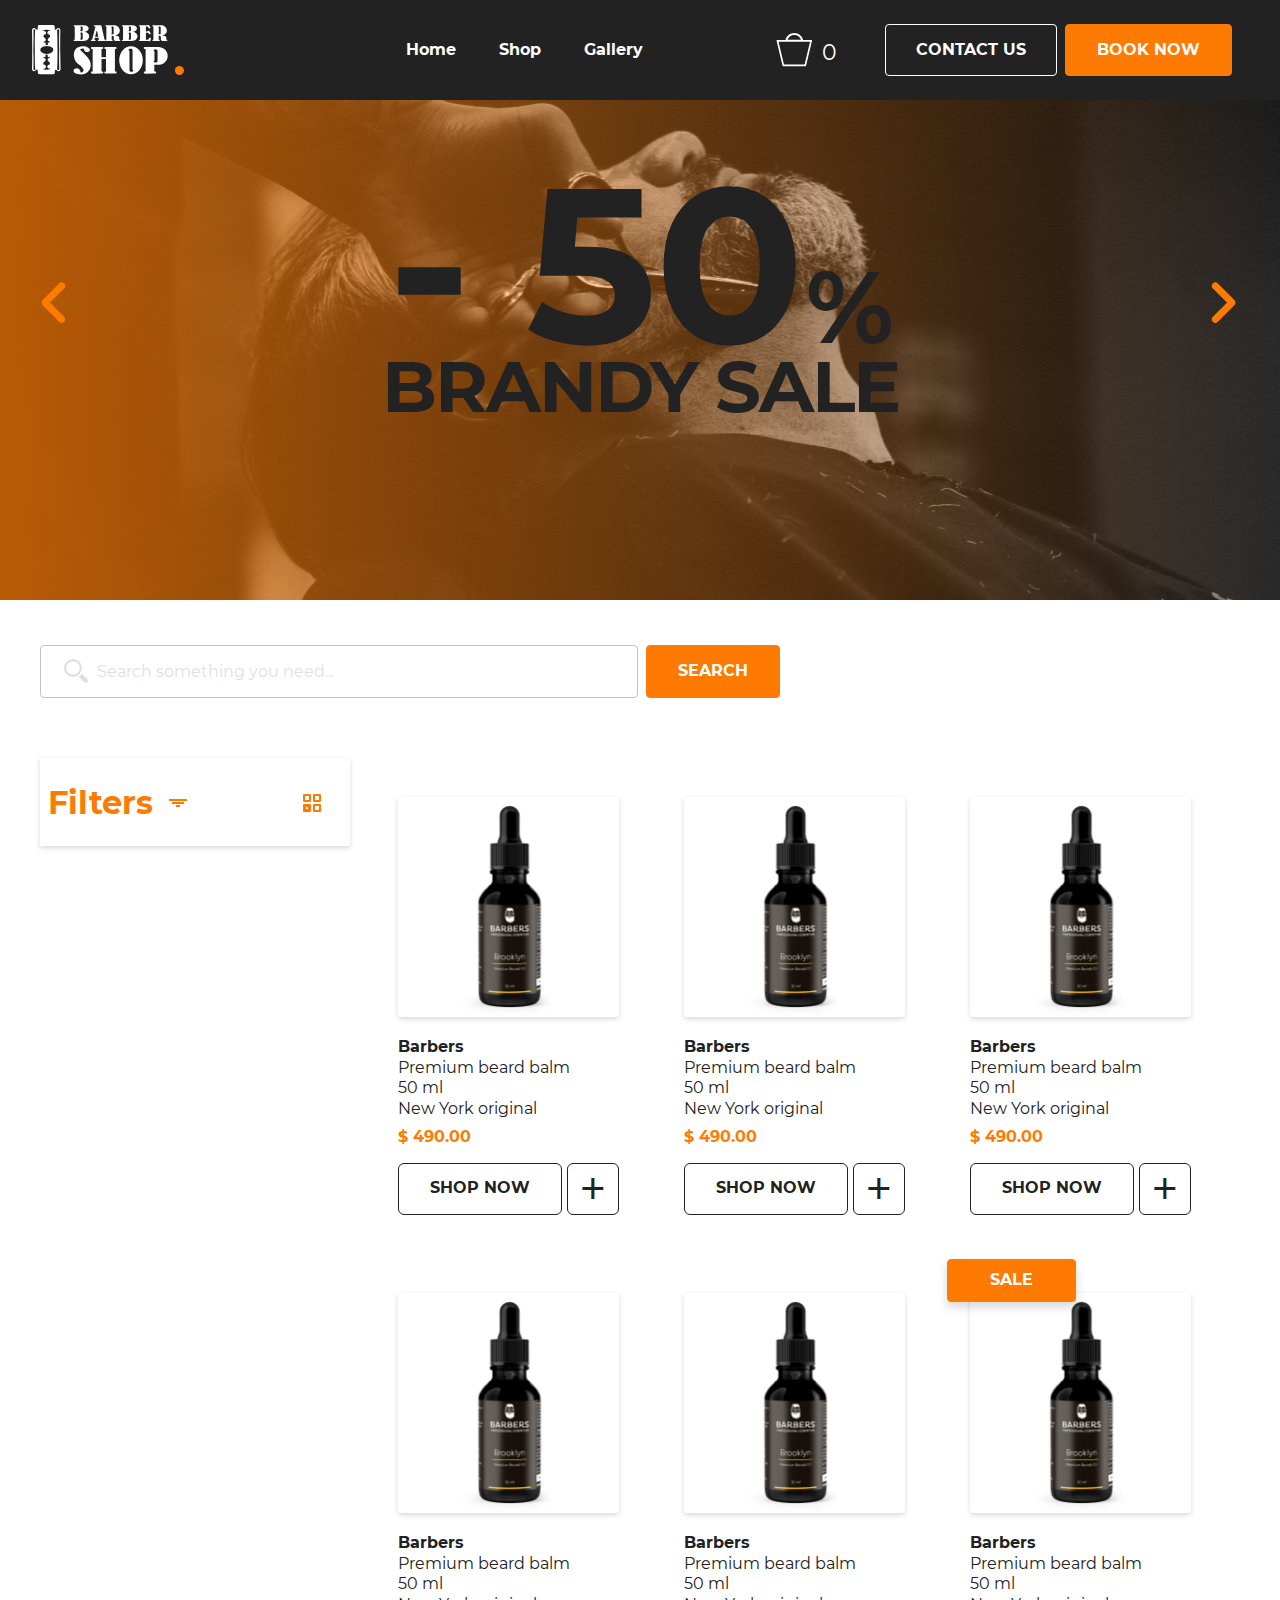
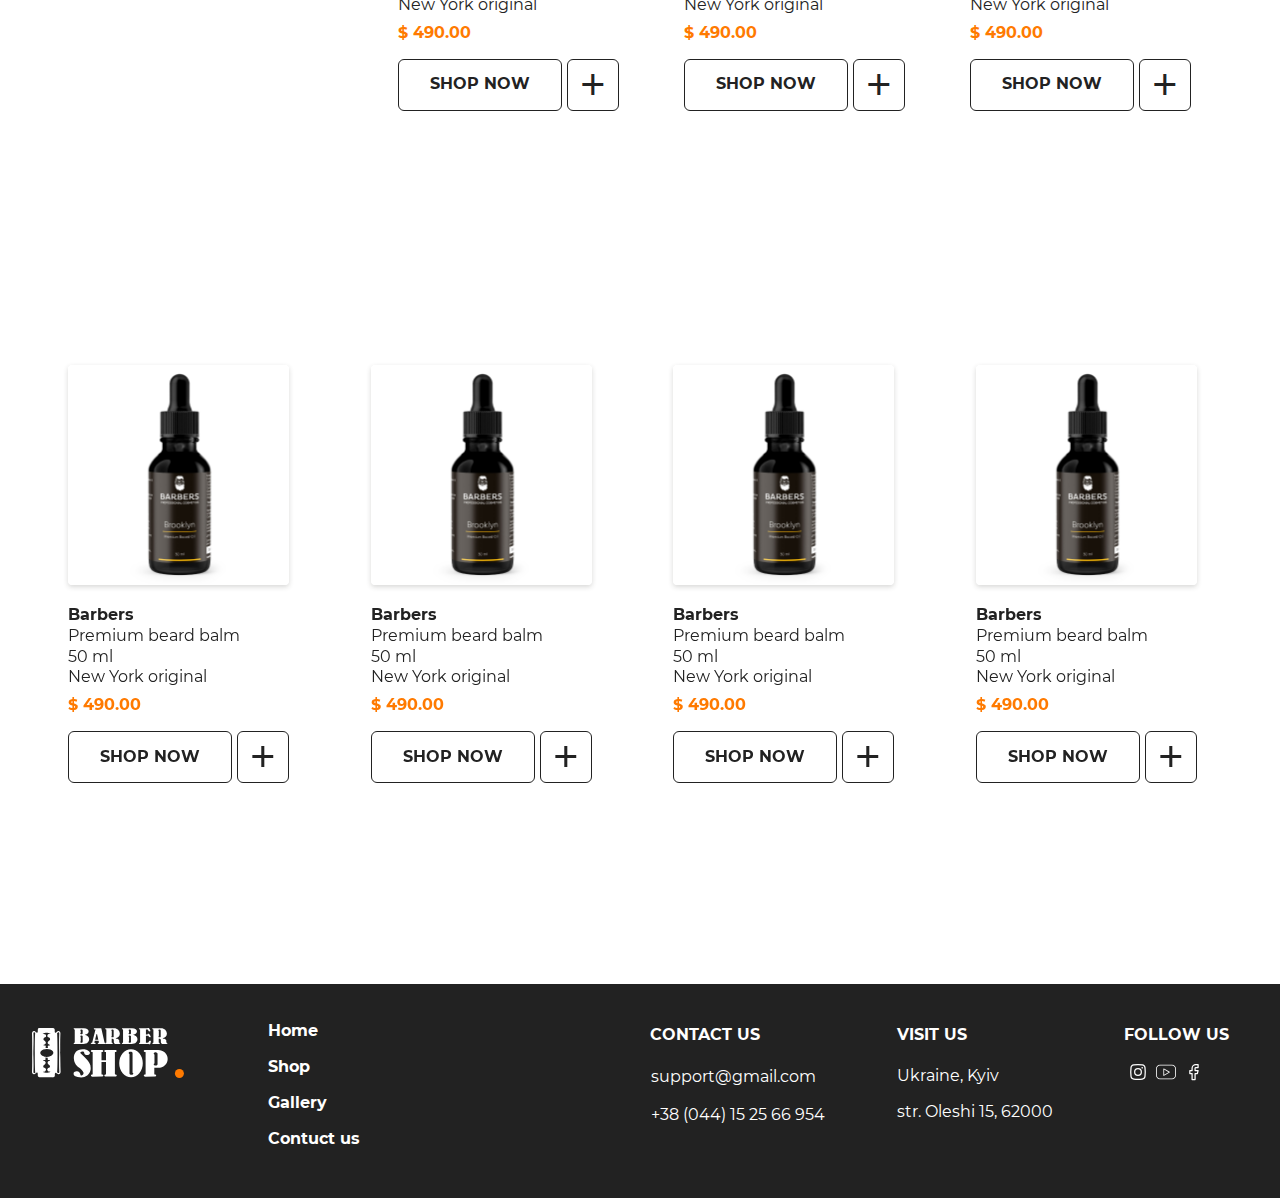
==== commit 7a9efc74: "del pages" ====
--- a/shop.html
+++ b/shop.html
@@ -16,60 +16,61 @@
 
 		<main class="_page">
 			<header class="header _fixed">
-	<div class="_container">
-		<div class="header__content">
-
-			<a class="header__logo logo _hoverSVG _dynamic_adapt_" data-da=".menu__body,992,2" href="../index.html">
-				<svg class="logo__image">
-					<use xlink:href="img/sprite.svg#logo"></use>
-				</svg>
-			</a>
-
-			<div class="header__menu menu">
-				<button class="menu__burger burger" type="button">
-					<span></span>
-					<span></span>
-					<span></span>
-				</button>
-
-				<nav class="menu__body _dynamic_adapt_" data-da=".wrapper,992,0">
-
-					<ul class="menu__list">
-						<li class="menu__item">
-							<a class="menu__link _hover decor" href="../index.html">Home</a>
-						</li>
-
-						<li class="menu__item">
-							<a class="menu__link _hover decor _goto" data-goto=".shop" href="#">Shop</a>
-						</li>
-
-						<li class="menu__item">
-							<a class="menu__link _hover decor _goto" data-goto=".gallery" href="#">Gallery</a>
-						</li>
-					</ul>
-
-					<a class="menu__backet _hoverSVG _dynamic_adapt_" data-da=".menu,992,2" href="#">
-						<svg class="menu__icon">
-							<use xlink:href="img/sprite.svg#backet"></use>
-						</svg>
-						<span class="menu__amount">0</span>
-					</a>
-
-					<ul class="menu__request">
-						<li class="menu__popup menu__popup--contact">
-							<a class="menu__btn link link--contact popup-link" href="#popup__contact-us">contact us</a>
-						</li>
-
-						<li class="menu__popup menu__popup--order">
-							<button class="menu__btn link link--order _goto" data-goto=".booking" type="button">book
-								now</button>
-						</li>
-					</ul>
-				</nav>
-			</div>
-		</div>
-	</div>
+  <div class="_container">
+    <div class="header__content">
+
+      <a class="header__logo logo _hoverSVG _dynamic_adapt_" data-da=".menu__body,992,2" href="../index.html">
+        <svg class="logo__image">
+          <use xlink:href="img/sprite.svg#logo"></use>
+        </svg>
+      </a>
+
+      <div class="header__menu menu">
+        <button class="menu__burger burger" type="button">
+          <span></span>
+          <span></span>
+          <span></span>
+        </button>
+
+        <nav class="menu__body _dynamic_adapt_" data-da=".wrapper,992,0">
+
+          <ul class="menu__list">
+            <li class="menu__item">
+              <a class="menu__link _hover decor" href="index.html">Home</a>
+            </li>
+
+            <li class="menu__item">
+              <a class="menu__link _hover decor _goto" data-goto=".shop" href="#">Shop</a>
+            </li>
+
+            <li class="menu__item">
+              <a class="menu__link _hover decor _goto" data-goto=".gallery" href="#">Gallery</a>
+            </li>
+          </ul>
+
+          <a class="menu__backet _hoverSVG _dynamic_adapt_" data-da=".menu,992,2" href="#">
+            <svg class="menu__icon">
+              <use xlink:href="img/sprite.svg#backet"></use>
+            </svg>
+            <span class="menu__amount">0</span>
+          </a>
+
+          <ul class="menu__request">
+            <li class="menu__popup menu__popup--contact">
+              <a class="menu__btn link link--contact popup-link" href="#popup__contact-us">contact us</a>
+            </li>
+
+            <li class="menu__popup menu__popup--order">
+              <button class="menu__btn link link--order _goto" data-goto=".booking" type="button">book
+                now</button>
+            </li>
+          </ul>
+        </nav>
+      </div>
+    </div>
+  </div>
 </header>
+
 			<section class="shop" id="shop">
 	<h1 class="sr-only">
 		Brandy sale
@@ -322,6 +323,7 @@
 
 	</div>
 </article>
+
 				<article class="product">
 	<span class="product__action">
 		sale
@@ -365,6 +367,7 @@
 
 	</div>
 </article>
+
 				<article class="product">
 	<span class="product__action">
 		sale
@@ -408,6 +411,7 @@
 
 	</div>
 </article>
+
 				<article class="product">
 	<span class="product__action">
 		sale
@@ -451,6 +455,7 @@
 
 	</div>
 </article>
+
 				<article class="product">
 	<span class="product__action">
 		sale
@@ -494,6 +499,7 @@
 
 	</div>
 </article>
+
 				<article class="product">
 	<span class="product__action">
 		sale
@@ -537,6 +543,7 @@
 
 	</div>
 </article>
+
 			</div>
 
 		</div>
@@ -595,6 +602,7 @@
 
 	</div>
 </article>
+
 				</div>
 				<div class="product-swiper__slide swiper__slide">
 					<article class="product">
@@ -640,6 +648,7 @@
 
 	</div>
 </article>
+
 				</div>
 				<div class="product-swiper__slide swiper__slide">
 					<article class="product">
@@ -685,6 +694,7 @@
 
 	</div>
 </article>
+
 				</div>
 				<div class="product-swiper__slide swiper__slide">
 					<article class="product">
@@ -730,6 +740,7 @@
 
 	</div>
 </article>
+
 				</div>
 			</div>
 
